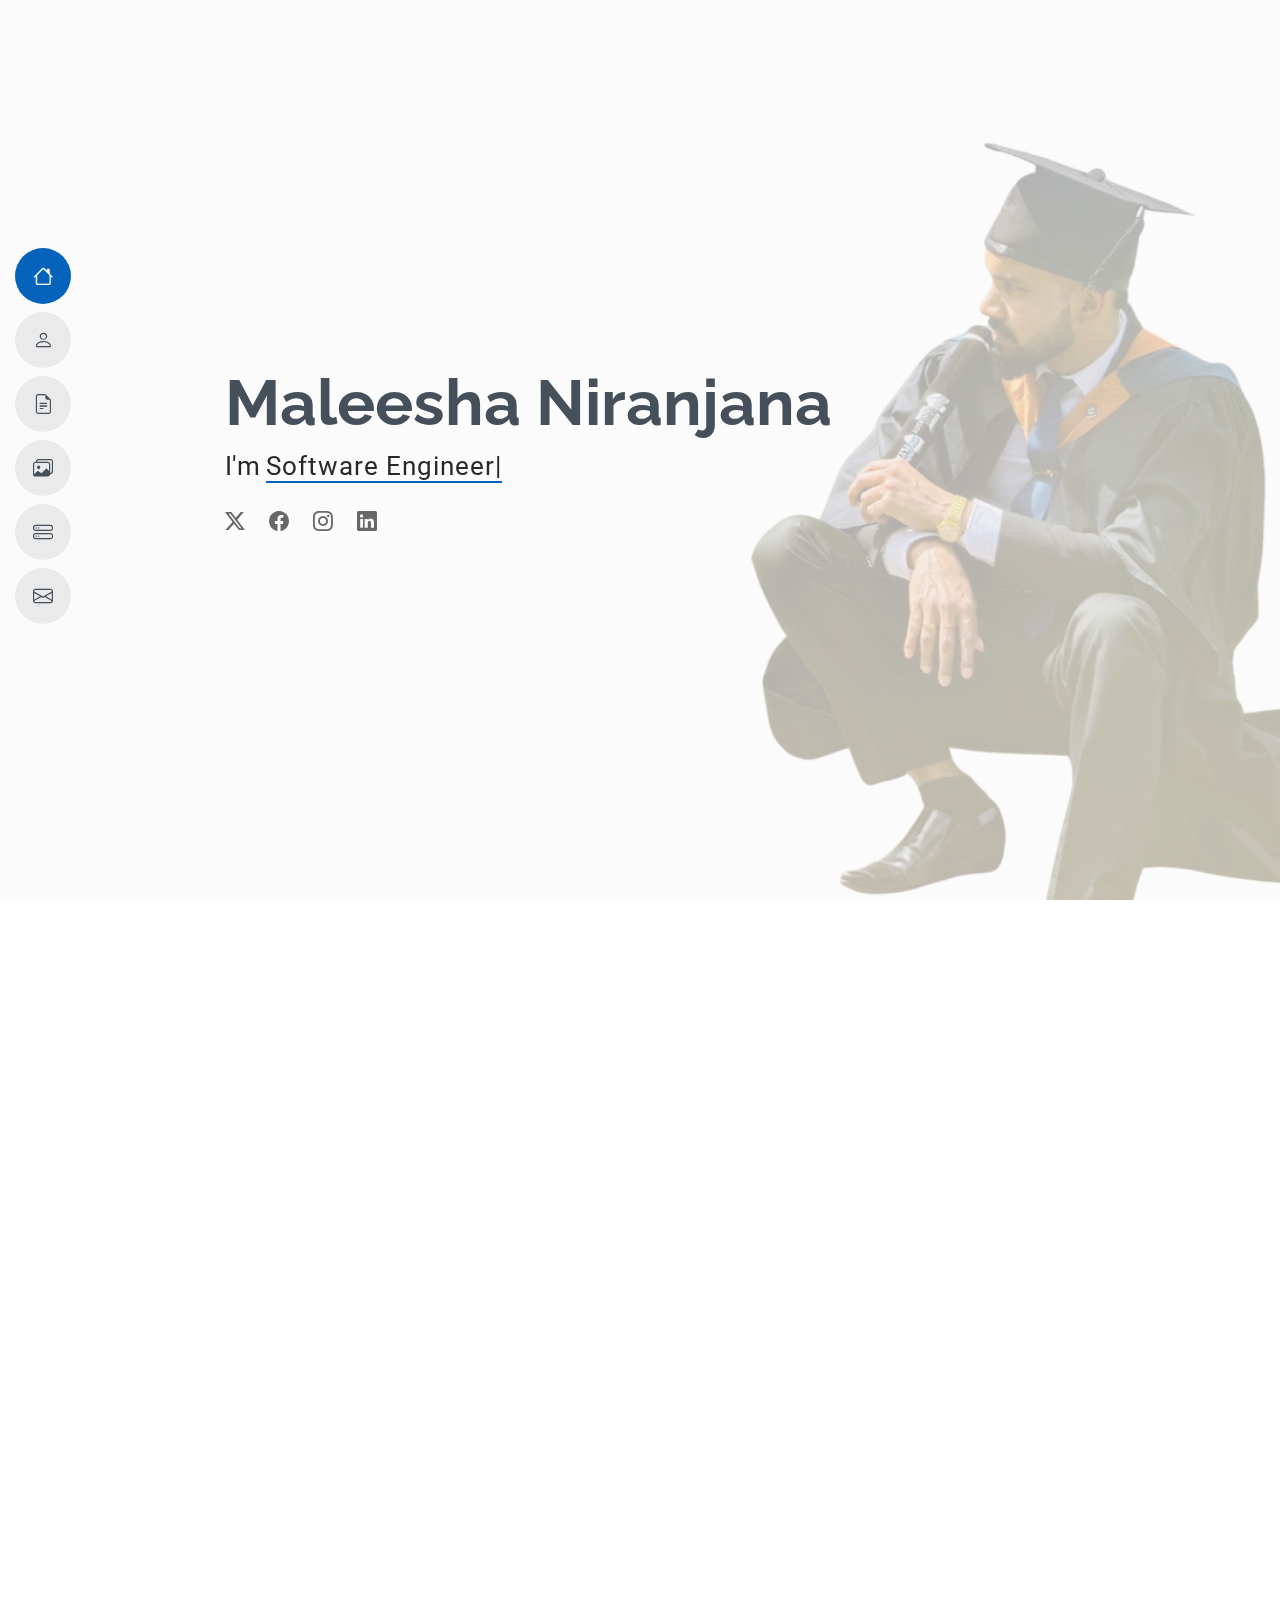
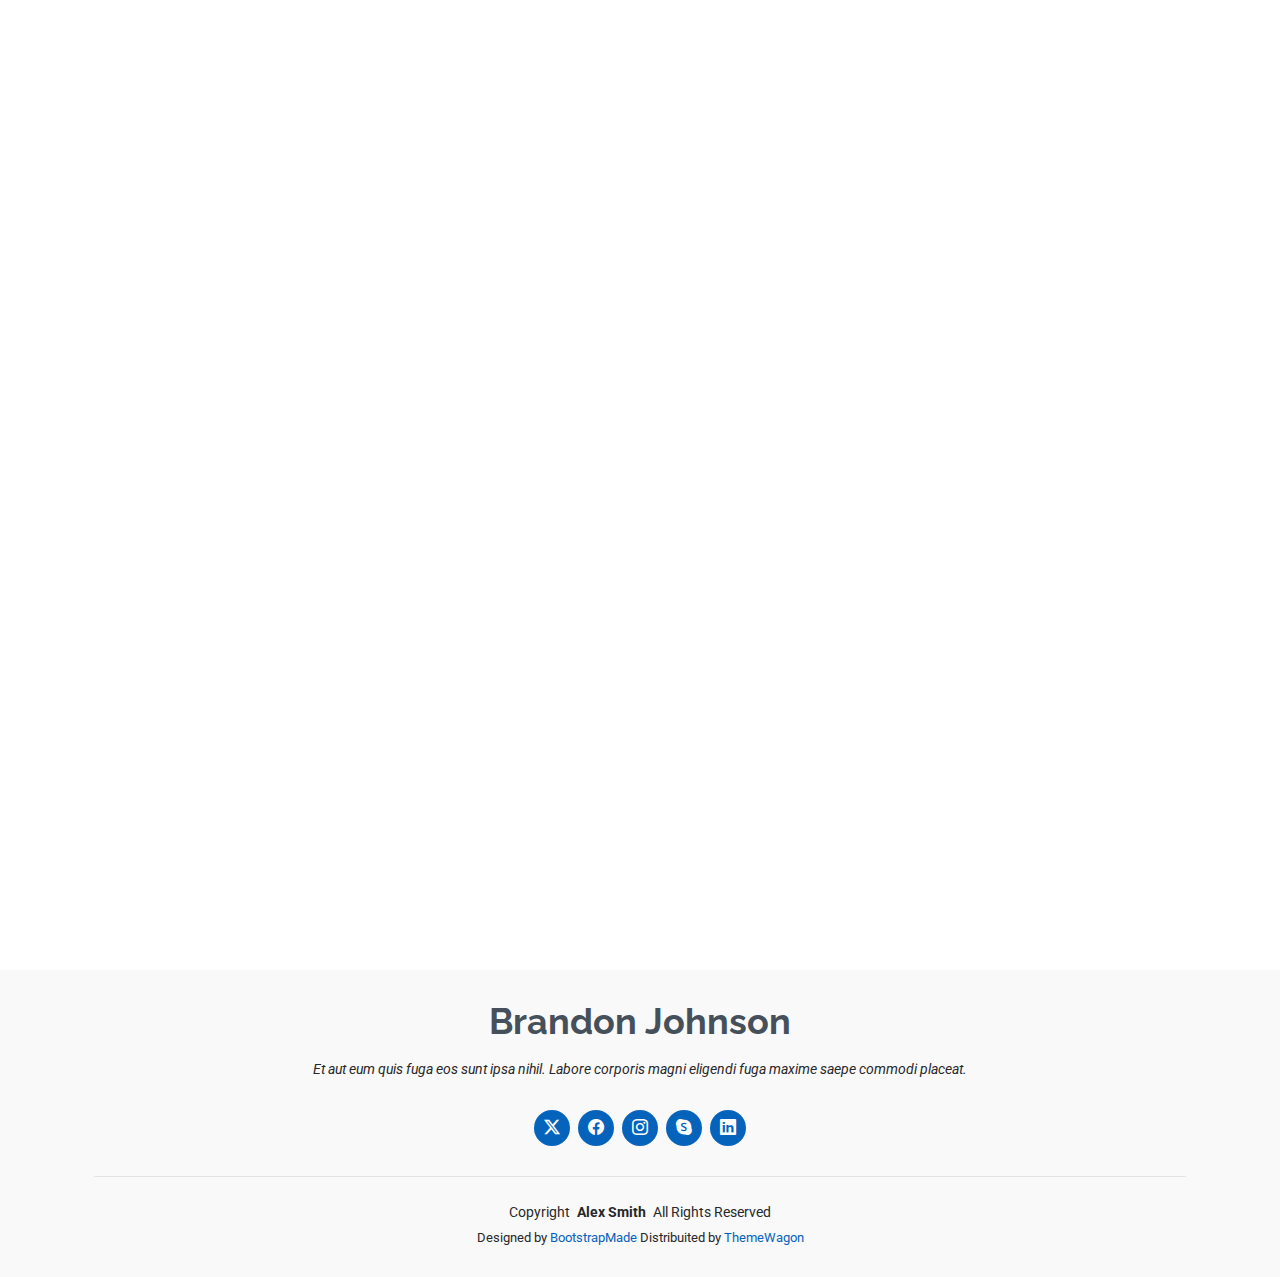
==== index.html @ 9f4a5278 "1st commit" ====
<!DOCTYPE html>
<html lang="en">

<head>
  <meta charset="utf-8">
  <meta content="width=device-width, initial-scale=1.0" name="viewport">
  <title>Index - Maleesha Niranjana</title>
  <meta content="" name="description">
  <meta content="" name="keywords">

  <!-- Favicons -->
  <link href="assets/img/Logo.jpg" rel="icon">
  <link href="assets/img/Logo.jpg" rel="apple-touch-icon">

  <!-- Fonts -->
  <link href="https://fonts.googleapis.com" rel="preconnect">
  <link href="https://fonts.gstatic.com" rel="preconnect" crossorigin>
  <link href="https://fonts.googleapis.com/css2?family=Roboto:ital,wght@0,100;0,300;0,400;0,500;0,700;0,900;1,100;1,300;1,400;1,500;1,700;1,900&family=Poppins:ital,wght@0,100;0,200;0,300;0,400;0,500;0,600;0,700;0,800;0,900;1,100;1,200;1,300;1,400;1,500;1,600;1,700;1,800;1,900&family=Raleway:ital,wght@0,100;0,200;0,300;0,400;0,500;0,600;0,700;0,800;0,900;1,100;1,200;1,300;1,400;1,500;1,600;1,700;1,800;1,900&display=swap" rel="stylesheet">

  <!-- Vendor CSS Files -->
  <link href="assets/vendor/bootstrap/css/bootstrap.min.css" rel="stylesheet">
  <link href="assets/vendor/bootstrap-icons/bootstrap-icons.css" rel="stylesheet">
  <link href="assets/vendor/aos/aos.css" rel="stylesheet">
  <link href="assets/vendor/glightbox/css/glightbox.min.css" rel="stylesheet">
  <link href="assets/vendor/swiper/swiper-bundle.min.css" rel="stylesheet">

  <!-- Main CSS File -->
  <link href="assets/css/main.css" rel="stylesheet">

  <!-- =======================================================
  * Template Name: MyResume
  * Template URL: https://bootstrapmade.com/free-html-bootstrap-template-my-resume/
  * Updated: Jun 29 2024 with Bootstrap v5.3.3
  * Author: BootstrapMade.com
  * License: https://bootstrapmade.com/license/
  ======================================================== -->
</head>

<body class="index-page">

  <header id="header" class="header d-flex flex-column justify-content-center">

    <i class="header-toggle d-xl-none bi bi-list"></i>

    <nav id="navmenu" class="navmenu">
      <ul>
        <li><a href="#hero" class="active"><i class="bi bi-house navicon"></i><span>Home</span></a></li>
        <li><a href="#about"><i class="bi bi-person navicon"></i><span>About</span></a></li>
        <li><a href="#resume"><i class="bi bi-file-earmark-text navicon"></i><span>Resume</span></a></li>
        <li><a href="#portfolio"><i class="bi bi-images navicon"></i><span>Portfolio</span></a></li>
        <li><a href="#services"><i class="bi bi-hdd-stack navicon"></i><span>Services</span></a></li>
        <li><a href="#contact"><i class="bi bi-envelope navicon"></i><span>Contact</span></a></li>
      </ul>
    </nav>

  </header>

  <main class="main">

    <!-- Hero Section -->
    <section id="hero" class="hero section light-background">

      <img src="assets/img/Body.jpg" alt="">

      <div class="container" data-aos="zoom-out">
        <div class="row justify-content-center">
          <div class="col-lg-9">
            <h2>Maleesha Niranjana</h2>
            <p>I'm <span class="typed" data-typed-items="Software Engineer, IT Assistant, Network Engineer, Freelancer, Editor ">Software Engineer</span><span class="typed-cursor typed-cursor--blink" aria-hidden="true"></span></p>
            <div class="social-links">
              <a href="#"><i class="bi bi-twitter-x"></i></a>
              <a href="#"><i class="bi bi-facebook"></i></a>
              <a href="#"><i class="bi bi-instagram"></i></a>
              <a href="#"><i class="bi bi-linkedin"></i></a>
            </div>
          </div>
        </div>
      </div>

    </section><!-- /Hero Section -->

    <!-- About Section -->
    <section id="about" class="about section">

      <!-- Section Title -->
      <div class="container section-title" data-aos="fade-up">
        <h2>About</h2>
        <p>I am a dedicated IT professional with expertise in networking and hardware, specializing in configuring secure networks, troubleshooting technical issues, and optimizing IT infrastructure. Skilled in managing network devices, implementing security measures, and supporting end-user systems, I am committed to delivering efficient technical solutions. Currently pursuing a Software Engineering degree (UK) at NSBM Green University, I am eager to grow in the IT field and contribute my skills, knowledge, and dedication to any organization I work with.</p>
      </div><!-- End Section Title -->

      <div class="container" data-aos="fade-up" data-aos-delay="100">

        <div class="row gy-4 justify-content-center">
          <div class="col-lg-4">
            <img src="assets/img/p3.jpg" class="img-fluid" alt="">
          </div>
          <div class="col-lg-8 content">
            <h2>NETWORK &amp; HARDWARE (Assistant).</h2>
            <p class="fst-italic py-3">
              Dedicated IT professional with hands-on experience in networking and hardware, specializing in configuring and maintaining secure networks and resolving technical issues.
            </p>
            <div class="row">
              <div class="col-lg-6">
                <ul>
                  <li><i class="bi bi-chevron-right"></i> <strong>Company:</strong> <span>Dynawash Limited</span></li>
                  <li><i class="bi bi-chevron-right"></i> <strong>Phone:</strong> <span>+94 11481 3666</span></li>
                  <li><i class="bi bi-chevron-right"></i> <strong>City:</strong> <span>Biyagama</span></li> 
                  <li><i class="bi bi-chevron-right"></i> <strong>Website:</strong> <span>www.dynawashlimited.com</span></li>
                  
                </ul>
              </div>
              <div class="col-lg-6">
                <ul>
                  <li><i class="bi bi-chevron-right"></i> <strong>Job Position:</strong> <span>IT Assistant</span></li>
                  <li><i class="bi bi-chevron-right"></i> <strong>Start Date:</strong> <span>Dec-2023</span></li>
                  <li><i class="bi bi-chevron-right"></i> <strong>Work Type:</strong> <span>Onsite</span></li>
                  <li><i class="bi bi-chevron-right"></i> <strong>Email:</strong> <span>inquiry@dynawashlimited.com</span></li>
                </ul>
              </div>
            </div>
            <p class="py-3">
              Skilled in managing network devices, troubleshooting hardware/software problems, and ensuring optimal IT infrastructure performance. Adept at implementing security measures, performing system backups, and supporting end-user devices. Proactive and detail-oriented, with a strong commitment to delivering efficient technical solutions.
            </p>
          </div>
        </div>
        <br>
        <br>
        <div class="row gy-4 justify-content-center">
          <div class="col-lg-8 content text-end"> <!-- Align all text to the right -->
            <h2>GRADUATED SOFTWARE ENGINEER</h2>
            <p class="fst-italic py-3">
              I  have recently completed my bachelors degree in Software Engineering (Bsc. Hons.) from NSBM Green University (UK Plymouth Affiliated, 2021–2024) by securing Final mark: 56.45.
            </p>
            <div class="row">
              <div class="col-lg-6">
                <ul class="text-end"> <!-- Align list items to the right -->
                  <li><i class="bi bi-chevron-right"></i> <strong>Duration:</strong> <span>3 Years</span></li>
                  <li><i class="bi bi-chevron-right"></i> <strong>Combined University:</strong> <span>Plymouth University, UK</span></li>
                  <li><i class="bi bi-chevron-right"></i> <strong>GitHub Profile:</strong> 
                    <span><a href="https://github.com/psmniranjana" target="_blank">psmniranjana</a></span>
                  </li>
                </ul>
              </div>
              <div class="col-lg-6">
                <ul class="text-end"> <!-- Align list items to the right -->
                  <li><i class="bi bi-chevron-right"></i> <strong>Class:</strong> <span>Second Class Lower Division</span></li>
                  <li><i class="bi bi-chevron-right"></i> <strong>F/Y Project:</strong> <span>Sign-Language Translation App</span></li>
                  <li><i class="bi bi-chevron-right"></i> <strong>LinkedIn:</strong> 
                    <span><a href="https://www.linkedin.com/in/maleesha-niranjana-2b2235250/" target="_blank">Maleesha Niranjana</a></span>
                  </li>
                </ul>
              </div>
            </div>
            
            <p class="py-3 content text-start">
              I have hands-on experience in programming with Java, Python, C#, PHP, and Dart, along with front-end technologies like React, HTML, CSS, and JavaScript. 
              Proficient in databases such as MySQL and MongoDB, also possesses skills in software testing, debugging, and backend development using Flask and Firebase.
            </p>
          </div>
          <div class="col-lg-4">
            <img src="assets/img/p2.jpg" class="img-fluid" alt="">
          </div>
        </div>               
      </div>

    </section><!-- /About Section -->

    <!-- Stats Section -->
    <section id="stats" class="stats section">

      <div class="container" data-aos="fade-up" data-aos-delay="100">

        <div class="row gy-4">

          <div class="col-lg-3 col-md-6 d-flex flex-column align-items-center">
            <i class="bi bi-briefcase"></i>
            <div class="stats-item">
              <span class="purecounter" data-purecounter-start="0" data-purecounter-end="1.5" data-purecounter-duration="1.5"></span><span>Y</span>
              <p>Working Experience</p>
            </div>
            
          </div><!-- End Stats Item -->

          <div class="col-lg-3 col-md-6 d-flex flex-column align-items-center">
            <i class="bi bi-journal-richtext"></i>
            <div class="stats-item">
              <span data-purecounter-start="0" data-purecounter-end="35" data-purecounter-duration="1" class="purecounter"></span><span>+</span>
              <p>Projects</p>
            </div>
          </div><!-- End Stats Item -->

          <div class="col-lg-3 col-md-6 d-flex flex-column align-items-center">
            <i class="bi bi-headset"></i>
            <div class="stats-item">
              <span data-purecounter-start="0" data-purecounter-end="1463" data-purecounter-duration="1" class="purecounter"></span>
              <p>Hours Of Support</p>
            </div>
          </div><!-- End Stats Item -->

          <div class="col-lg-3 col-md-6 d-flex flex-column align-items-center">
            <i class="bi bi-people"></i>
            <div class="stats-item">
              <span data-purecounter-start="0" data-purecounter-end="15" data-purecounter-duration="1" class="purecounter"></span>
              <p>Hard Workers</p>
            </div>
          </div><!-- End Stats Item -->

        </div>

      </div>

    </section><!-- /Stats Section -->

    <!-- Skills Section -->
    <!--section id="skills" class="skills section">

      
      <div class="container section-title" data-aos="fade-up">
        <h2>Skills</h2>
        <p>Necessitatibus eius consequatur ex aliquid fuga eum quidem sint consectetur velit</p>
      </div>

      <div class="container" data-aos="fade-up" data-aos-delay="100">

        <div class="row skills-content skills-animation">

          <div class="col-lg-6">

            <div class="progress">
              <span class="skill"><span>HTML</span> <i class="val">100%</i></span>
              <div class="progress-bar-wrap">
                <div class="progress-bar" role="progressbar" aria-valuenow="100" aria-valuemin="0" aria-valuemax="100"></div>
              </div>
            </div>

            <div class="progress">
              <span class="skill"><span>CSS</span> <i class="val">90%</i></span>
              <div class="progress-bar-wrap">
                <div class="progress-bar" role="progressbar" aria-valuenow="90" aria-valuemin="0" aria-valuemax="100"></div>
              </div>
            </div>

            <div class="progress">
              <span class="skill"><span>JavaScript</span> <i class="val">75%</i></span>
              <div class="progress-bar-wrap">
                <div class="progress-bar" role="progressbar" aria-valuenow="75" aria-valuemin="0" aria-valuemax="100"></div>
              </div>
            </div>

          </div>

          <div class="col-lg-6">

            <div class="progress">
              <span class="skill"><span>PHP</span> <i class="val">80%</i></span>
              <div class="progress-bar-wrap">
                <div class="progress-bar" role="progressbar" aria-valuenow="80" aria-valuemin="0" aria-valuemax="100"></div>
              </div>
            </div>

            <div class="progress">
              <span class="skill"><span>WordPress/CMS</span> <i class="val">90%</i></span>
              <div class="progress-bar-wrap">
                <div class="progress-bar" role="progressbar" aria-valuenow="90" aria-valuemin="0" aria-valuemax="100"></div>
              </div>
            </div>

            <div class="progress">
              <span class="skill"><span>Photoshop</span> <i class="val">55%</i></span>
              <div class="progress-bar-wrap">
                <div class="progress-bar" role="progressbar" aria-valuenow="55" aria-valuemin="0" aria-valuemax="100"></div>
              </div>
            </div>

          </div>

        </div>

      </div> 

    </section> <!-->

    <!-- Resume Section -->
    <section id="resume" class="resume section">

      <!-- Section Title -->
      <div class="container section-title" data-aos="fade-up">
        <h2>Resume</h2>
        <p>Explore my resume to discover a snapshot of my professional journey, showcasing my key skills, accomplishments, and educational background. Dive into the details to see how my expertise aligns with your needs and how I can bring value to your team.</p>
      </div><!-- End Section Title -->

      <div class="container">

        <div class="row">

          <div class="col-lg-6" data-aos="fade-up" data-aos-delay="100">
            <h3 class="resume-title">Sumary</h3>

            <div class="resume-item pb-0">
              <h4>Maleesha Niranjana</h4>
              <p><em>A highly skilled IT professional with hands-on experience in network management, security implementation, and system troubleshooting, currently pursuing a Software Engineering degree to further enhance technical expertise and drive innovative solutions.</em></p>
              <ul>
                <li><strong>Age:</strong> <span>24</span></li>
                <li><strong>Contact No:</strong> <span>+94 76 8755 224</span></li>
                <span></span>
                <li><strong>Email:</strong> <span><a href="mailto:maleeshaniranjana6@gmail.com" target="_blank">maleeshaniranjana6@gmail.com</a></span></li>
              </ul>
            </div><!-- Edn Resume Item -->

            <h3 class="resume-title">Education</h3>
            <div class="resume-item">
              <h4>G.C.E (A/L) EXAM</h4>
              <h5>2019</h5>
              <p><em>Sapugaskanda Central College, Sri Lanka</em></p>
              <ul><li>I studied in the Maths stream.</li></ul>
            </div><!-- Edn Resume Item -->

            <div class="resume-item">
              <h4>CERTIFICATE IN COMPUTER SCIENCE</h4>
              <h5>2017</h5>
              <p><em>NIBM - Colombo, Sri Lanka</em></p>
              <ul><li>Completed the 6 months diploma.</li></ul>
            </div><!-- Edn Resume Item -->

            <div class="resume-item">
              <h4>G.C.E (O/L) EXAM</h4>
              <h5>2016</h5>
              <p><em>Sapugaskanda Central College, Sri Lanka</em></p>
              <div class="row">
                <div class="col-lg-6">
                  <ul class="text-start"> <!-- Align list items to the right -->
                    <li></i> <strong>Buddhism:</strong> <span>&nbsp &nbsp &nbsp  A</span></li>
                    <li></i> <strong>Health:</strong> <span> &nbsp &nbsp &nbsp &nbsp &nbsp &nbsp A</span></li>
                    <li><strong>Art:</strong> <span> &nbsp &nbsp &nbsp &nbsp &nbsp &nbsp  &nbsp  &nbsp  &nbsp A</span>
                    <li><strong>Mathematics:</strong> <span>B</span></li>
                    <li><strong>Sinhala:</strong> <span> &nbsp &nbsp &nbsp &nbsp &nbsp  B</span></li>
                    </li>
                  </ul>
                </div>
                <div class="col-lg-6">
                  <ul class="text-start"> <!-- Align list items to the right -->
                    
                    <li><strong>History:</strong> <span> &nbsp &nbsp &nbsp &nbsp &nbsp &nbsp B</span></li>
                    <li><strong>Chemistry:</strong> <span> &nbsp &nbsp &nbsp C</span></li>
                    <li><strong>Science:</strong> <span> &nbsp &nbsp &nbsp &nbsp &nbsp C</span></li>
                    <li><strong>English:</strong> <span> &nbsp &nbsp &nbsp &nbsp &nbsp &nbsp C</span></li>

                    </li>
                  </ul>
                </div>
              </div>
            </div><!-- Edn Resume Item -->

          </div>

          <div class="col-lg-6" data-aos="fade-up" data-aos-delay="200">
            <h3 class="resume-title">Professional Experience</h3>
            <div class="resume-item">
              <h4>IT ASSISTANT - NETWORKING & HARDWARE</h4>
              <h5>2023 - Present</h5>
              <p><em>Dynawash Limited, Sri Lanka </em></p>
              <ul>
                <li>Configured and managed network devices, ensuring secure wired/wireless connectivity.</li>
                <li>Resolved hardware and network issues and performed system backups. </li>
                <li>Maintained firewalls, VPNs, and antivirus for network security.</li>
                <li>Assisted with server setup, hardware upgrades, and peripheral support.</li>
              </ul>
            </div><!-- Edn Resume Item -->

            <div class="resume-item">
              <h4>BUSINESS DEVELOPMENT EXECUTIVE</h4>
              <h5>Dec 2019 - Oct 2019 </h5>
              <p><em>HSBC Bank, Colombo, Sri Lanka</em></p>
              <ul>
                <li>I did that job till I got my high school (A/L) results.(about 3 months).</li>
              </ul>
            </div><!-- Edn Resume Item -->

          </div>

        </div>

      </div>

    </section><!-- /Resume Section -->

    <!-- Portfolio Section -->
    <section id="portfolio" class="portfolio section">

      <!-- Section Title -->
      <div class="container section-title" data-aos="fade-up">
        <h2>My Recent Projects</h2>
        <p>Take a closer look at my recent project, where innovation meets expertise! This showcases my skills in action, highlighting problem-solving, technical execution, and the impact of my work. Explore the details to see how this project reflects my capabilities and dedication.</p>
      </div><!-- End Section Title -->

      <div class="container">

        <div class="isotope-layout" data-default-filter="*" data-layout="masonry" data-sort="original-order">

          <ul class="portfolio-filters isotope-filters" data-aos="fade-up" data-aos-delay="100">
            <li data-filter="*" class="filter-active">All</li>
            <li data-filter=".filter-app">F/Y Project</li>
            <li data-filter=".filter-product">IOT Projects</li>
            <li data-filter=".filter-branding">Web Dev.</li>
          </ul><!-- End Portfolio Filters -->

          <div class="row gy-4 isotope-container" data-aos="fade-up" data-aos-delay="200">

            <div class="col-lg-4 col-md-6 portfolio-item isotope-item filter-app">
              <img src="assets/img/masonry-portfolio/masonry-portfolio-1.jpg" class="img-fluid" alt="">
              <div class="portfolio-info">
                <h4>App 1</h4>
                <p>Lorem ipsum, dolor sit</p>
                <a href="assets/img/masonry-portfolio/masonry-portfolio-1.jpg" title="App 1" data-gallery="portfolio-gallery-app" class="glightbox preview-link"><i class="bi bi-zoom-in"></i></a>
                <a href="portfolio-details.html" title="More Details" class="details-link"><i class="bi bi-link-45deg"></i></a>
              </div>
            </div><!-- End Portfolio Item -->

            <div class="col-lg-4 col-md-6 portfolio-item isotope-item filter-product">
              <img src="assets/img/masonry-portfolio/masonry-portfolio-2.jpg" class="img-fluid" alt="">
              <div class="portfolio-info">
                <h4>Product 1</h4>
                <p>Lorem ipsum, dolor sit</p>
                <a href="assets/img/masonry-portfolio/masonry-portfolio-2.jpg" title="Product 1" data-gallery="portfolio-gallery-product" class="glightbox preview-link"><i class="bi bi-zoom-in"></i></a>
                <a href="portfolio-details.html" title="More Details" class="details-link"><i class="bi bi-link-45deg"></i></a>
              </div>
            </div><!-- End Portfolio Item -->

            <div class="col-lg-4 col-md-6 portfolio-item isotope-item filter-branding">
              <img src="assets/img/masonry-portfolio/masonry-portfolio-3.jpg" class="img-fluid" alt="">
              <div class="portfolio-info">
                <h4>Branding 1</h4>
                <p>Lorem ipsum, dolor sit</p>
                <a href="assets/img/masonry-portfolio/masonry-portfolio-3.jpg" title="Branding 1" data-gallery="portfolio-gallery-branding" class="glightbox preview-link"><i class="bi bi-zoom-in"></i></a>
                <a href="portfolio-details.html" title="More Details" class="details-link"><i class="bi bi-link-45deg"></i></a>
              </div>
            </div><!-- End Portfolio Item -->

            <div class="col-lg-4 col-md-6 portfolio-item isotope-item filter-app">
              <img src="assets/img/masonry-portfolio/masonry-portfolio-4.jpg" class="img-fluid" alt="">
              <div class="portfolio-info">
                <h4>App 2</h4>
                <p>Lorem ipsum, dolor sit</p>
                <a href="assets/img/masonry-portfolio/masonry-portfolio-4.jpg" title="App 2" data-gallery="portfolio-gallery-app" class="glightbox preview-link"><i class="bi bi-zoom-in"></i></a>
                <a href="portfolio-details.html" title="More Details" class="details-link"><i class="bi bi-link-45deg"></i></a>
              </div>
            </div><!-- End Portfolio Item -->

            <div class="col-lg-4 col-md-6 portfolio-item isotope-item filter-product">
              <img src="assets/img/masonry-portfolio/masonry-portfolio-5.jpg" class="img-fluid" alt="">
              <div class="portfolio-info">
                <h4>Product 2</h4>
                <p>Lorem ipsum, dolor sit</p>
                <a href="assets/img/masonry-portfolio/masonry-portfolio-5.jpg" title="Product 2" data-gallery="portfolio-gallery-product" class="glightbox preview-link"><i class="bi bi-zoom-in"></i></a>
                <a href="portfolio-details.html" title="More Details" class="details-link"><i class="bi bi-link-45deg"></i></a>
              </div>
            </div><!-- End Portfolio Item -->

            <div class="col-lg-4 col-md-6 portfolio-item isotope-item filter-branding">
              <img src="assets/img/masonry-portfolio/masonry-portfolio-6.jpg" class="img-fluid" alt="">
              <div class="portfolio-info">
                <h4>Branding 2</h4>
                <p>Lorem ipsum, dolor sit</p>
                <a href="assets/img/masonry-portfolio/masonry-portfolio-6.jpg" title="Branding 2" data-gallery="portfolio-gallery-branding" class="glightbox preview-link"><i class="bi bi-zoom-in"></i></a>
                <a href="portfolio-details.html" title="More Details" class="details-link"><i class="bi bi-link-45deg"></i></a>
              </div>
            </div><!-- End Portfolio Item -->

            <div class="col-lg-4 col-md-6 portfolio-item isotope-item filter-app">
              <img src="assets/img/masonry-portfolio/masonry-portfolio-7.jpg" class="img-fluid" alt="">
              <div class="portfolio-info">
                <h4>App 3</h4>
                <p>Lorem ipsum, dolor sit</p>
                <a href="assets/img/masonry-portfolio/masonry-portfolio-7.jpg" title="App 3" data-gallery="portfolio-gallery-app" class="glightbox preview-link"><i class="bi bi-zoom-in"></i></a>
                <a href="portfolio-details.html" title="More Details" class="details-link"><i class="bi bi-link-45deg"></i></a>
              </div>
            </div><!-- End Portfolio Item -->

            <div class="col-lg-4 col-md-6 portfolio-item isotope-item filter-product">
              <img src="assets/img/masonry-portfolio/masonry-portfolio-8.jpg" class="img-fluid" alt="">
              <div class="portfolio-info">
                <h4>Product 3</h4>
                <p>Lorem ipsum, dolor sit</p>
                <a href="assets/img/masonry-portfolio/masonry-portfolio-8.jpg" title="Product 3" data-gallery="portfolio-gallery-product" class="glightbox preview-link"><i class="bi bi-zoom-in"></i></a>
                <a href="portfolio-details.html" title="More Details" class="details-link"><i class="bi bi-link-45deg"></i></a>
              </div>
            </div><!-- End Portfolio Item -->

            <div class="col-lg-4 col-md-6 portfolio-item isotope-item filter-branding">
              <img src="assets/img/masonry-portfolio/masonry-portfolio-9.jpg" class="img-fluid" alt="">
              <div class="portfolio-info">
                <h4>Branding 3</h4>
                <p>Lorem ipsum, dolor sit</p>
                <a href="assets/img/masonry-portfolio/masonry-portfolio-9.jpg" title="Branding 2" data-gallery="portfolio-gallery-branding" class="glightbox preview-link"><i class="bi bi-zoom-in"></i></a>
                <a href="portfolio-details.html" title="More Details" class="details-link"><i class="bi bi-link-45deg"></i></a>
              </div>
            </div><!-- End Portfolio Item -->

          </div><!-- End Portfolio Container -->

        </div>

      </div>

    </section><!-- /Portfolio Section -->

    <!-- Services Section -->
    <section id="services" class="services section">

      <!-- Section Title -->
      <div class="container section-title" data-aos="fade-up">
        <h2>Services</h2>
        <p>Magnam dolores commodi suscipit. Necessitatibus eius consequatur ex aliquid fuga eum quidem. Sit sint consectetur velit. Quisquam quos quisquam cupiditate. Et nemo qui impedit suscipit alias ea. Quia fugiat sit in iste officiis commodi quidem hic quas.</p>
      </div><!-- End Section Title -->

      <div class="container">

        <div class="row gy-4">

          <div class="col-lg-4 col-md-6" data-aos="fade-up" data-aos-delay="100">
            <div class="service-item item-cyan position-relative">
              <div class="icon">
                <svg width="100" height="100" viewBox="0 0 600 600" xmlns="http://www.w3.org/2000/svg">
                  <path stroke="none" stroke-width="0" fill="#f5f5f5" d="M300,521.0016835830174C376.1290562159157,517.8887921683347,466.0731472004068,529.7835943286574,510.70327084640275,468.03025145048787C554.3714126377745,407.6079735673963,508.03601936045806,328.9844924480964,491.2728898941984,256.3432110539036C474.5976632858925,184.082847569629,479.9380746630129,96.60480741107993,416.23090153303,58.64404602377083C348.86323505073057,18.502131276798302,261.93793281208167,40.57373210992963,193.5410806939664,78.93577620505333C130.42746243093433,114.334589627462,98.30271207620316,179.96522072025542,76.75703585869454,249.04625023123273C51.97151888228291,328.5150500222984,13.704378332031375,421.85034740162234,66.52175969318436,486.19268352777647C119.04800174914682,550.1803526380478,217.28368757567262,524.383925680826,300,521.0016835830174"></path>
                </svg>
                <i class="bi bi-activity"></i>
              </div>
              <a href="#" class="stretched-link">
                <h3>Nesciunt Mete</h3>
              </a>
              <p>Provident nihil minus qui consequatur non omnis maiores. Eos accusantium minus dolores iure perferendis tempore et consequatur.</p>
            </div>
          </div><!-- End Service Item -->

          <div class="col-lg-4 col-md-6" data-aos="fade-up" data-aos-delay="200">
            <div class="service-item item-orange position-relative">
              <div class="icon">
                <svg width="100" height="100" viewBox="0 0 600 600" xmlns="http://www.w3.org/2000/svg">
                  <path stroke="none" stroke-width="0" fill="#f5f5f5" d="M300,582.0697525312426C382.5290701553225,586.8405444964366,449.9789794690241,525.3245884688669,502.5850820975895,461.55621195738473C556.606425686781,396.0723002908107,615.8543463187945,314.28637112970534,586.6730223649479,234.56875336149918C558.9533121215079,158.8439757836574,454.9685369536778,164.00468322053177,381.49747125262974,130.76875717737553C312.15926192815925,99.40240125094834,248.97055460311594,18.661163978235184,179.8680185752513,50.54337015887873C110.5421016452524,82.52863877960104,119.82277516462835,180.83849132639028,109.12597500060166,256.43424936330496C100.08760227029461,320.3096726198365,92.17705696193138,384.0621239912766,124.79988738764834,439.7174275375508C164.83382741302287,508.01625554203684,220.96474134820875,577.5009287672846,300,582.0697525312426"></path>
                </svg>
                <i class="bi bi-broadcast"></i>
              </div>
              <a href="#" class="stretched-link">
                <h3>Eosle Commodi</h3>
              </a>
              <p>Ut autem aut autem non a. Sint sint sit facilis nam iusto sint. Libero corrupti neque eum hic non ut nesciunt dolorem.</p>
            </div>
          </div><!-- End Service Item -->

          <div class="col-lg-4 col-md-6" data-aos="fade-up" data-aos-delay="300">
            <div class="service-item item-teal position-relative">
              <div class="icon">
                <svg width="100" height="100" viewBox="0 0 600 600" xmlns="http://www.w3.org/2000/svg">
                  <path stroke="none" stroke-width="0" fill="#f5f5f5" d="M300,541.5067337569781C382.14930387511276,545.0595476570109,479.8736841581634,548.3450877840088,526.4010558755058,480.5488172755941C571.5218469581645,414.80211281144784,517.5187510058486,332.0715597781072,496.52539010469104,255.14436215662573C477.37192572678356,184.95920475031193,473.57363656557914,105.61284051026155,413.0603344069578,65.22779650032875C343.27470386102294,18.654635553484475,251.2091493199835,5.337323636656869,175.0934190732945,40.62881213300186C97.87086631185822,76.43348514350839,51.98124368387456,156.15599469081315,36.44837278890362,239.84606092416172C21.716077023791087,319.22268207091537,43.775223500013084,401.1760424656574,96.891909868211,461.97329694683043C147.22146801428983,519.5804099606455,223.5754009179313,538.201503339737,300,541.5067337569781"></path>
                </svg>
                <i class="bi bi-easel"></i>
              </div>
              <a href="#" class="stretched-link">
                <h3>Ledo Markt</h3>
              </a>
              <p>Ut excepturi voluptatem nisi sed. Quidem fuga consequatur. Minus ea aut. Vel qui id voluptas adipisci eos earum corrupti.</p>
            </div>
          </div><!-- End Service Item -->

          <div class="col-lg-4 col-md-6" data-aos="fade-up" data-aos-delay="400">
            <div class="service-item item-red position-relative">
              <div class="icon">
                <svg width="100" height="100" viewBox="0 0 600 600" xmlns="http://www.w3.org/2000/svg">
                  <path stroke="none" stroke-width="0" fill="#f5f5f5" d="M300,503.46388370962813C374.79870501325706,506.71871716319447,464.8034551963731,527.1746412648533,510.4981551193396,467.86667711651364C555.9287308511215,408.9015244558933,512.6030010748507,327.5744911775523,490.211057578863,256.5855673507754C471.097692560561,195.9906835881958,447.69079081568157,138.11976852964426,395.19560036434837,102.3242989838813C329.3053358748298,57.3949838291264,248.02791733380457,8.279543830951368,175.87071277845988,42.242879143198664C103.41431057327972,76.34704239035025,93.79494320519305,170.9812938413882,81.28167332365135,250.07896920659033C70.17666984294237,320.27484674793965,64.84698225790005,396.69656628748305,111.28512138212992,450.4950937839243C156.20124167950087,502.5303643271138,231.32542653798444,500.4755392045468,300,503.46388370962813"></path>
                </svg>
                <i class="bi bi-bounding-box-circles"></i>
              </div>
              <a href="#" class="stretched-link">
                <h3>Asperiores Commodit</h3>
              </a>
              <p>Non et temporibus minus omnis sed dolor esse consequatur. Cupiditate sed error ea fuga sit provident adipisci neque.</p>
              <a href="#" class="stretched-link"></a>
            </div>
          </div><!-- End Service Item -->

          <div class="col-lg-4 col-md-6" data-aos="fade-up" data-aos-delay="500">
            <div class="service-item item-indigo position-relative">
              <div class="icon">
                <svg width="100" height="100" viewBox="0 0 600 600" xmlns="http://www.w3.org/2000/svg">
                  <path stroke="none" stroke-width="0" fill="#f5f5f5" d="M300,532.3542879108572C369.38199826031484,532.3153073249985,429.10787420159085,491.63046689027357,474.5244479745417,439.17860296908856C522.8885846962883,383.3225815378663,569.1668002868075,314.3205725914397,550.7432151929288,242.7694973846089C532.6665558377875,172.5657663291529,456.2379748765914,142.6223662098291,390.3689995646985,112.34683881706744C326.66090330228417,83.06452184765237,258.84405631176094,53.51806209861945,193.32584062364296,78.48882559362697C121.61183558270385,105.82097193414197,62.805066853699245,167.19869350419734,48.57481801355237,242.6138429142374C34.843463184063346,315.3850353017275,76.69343916112496,383.4422959591041,125.22947124332185,439.3748458443577C170.7312796277747,491.8107796887764,230.57421082200815,532.3932930995766,300,532.3542879108572"></path>
                </svg>
                <i class="bi bi-calendar4-week icon"></i>
              </div>
              <a href="#" class="stretched-link">
                <h3>Velit Doloremque</h3>
              </a>
              <p>Cumque et suscipit saepe. Est maiores autem enim facilis ut aut ipsam corporis aut. Sed animi at autem alias eius labore.</p>
              <a href="#" class="stretched-link"></a>
            </div>
          </div><!-- End Service Item -->

          <div class="col-lg-4 col-md-6" data-aos="fade-up" data-aos-delay="600">
            <div class="service-item item-pink position-relative">
              <div class="icon">
                <svg width="100" height="100" viewBox="0 0 600 600" xmlns="http://www.w3.org/2000/svg">
                  <path stroke="none" stroke-width="0" fill="#f5f5f5" d="M300,566.797414625762C385.7384707136149,576.1784315230908,478.7894351017131,552.8928747891023,531.9192734346935,484.94944893311C584.6109503024035,417.5663521118492,582.489472248146,322.67544863468447,553.9536738515405,242.03673114598146C529.1557734026468,171.96086150256528,465.24506316201064,127.66468636344209,395.9583748389544,100.7403814666027C334.2173773831606,76.7482773500951,269.4350130405921,84.62216499799875,207.1952322260088,107.2889140133804C132.92018162631612,134.33871894543012,41.79353780512637,160.00259165414826,22.644507872594943,236.69541883565114C3.319112789854554,314.0945973066697,72.72355303640163,379.243833228382,124.04198916343866,440.3218312028393C172.9286146004772,498.5055451809895,224.45579914871206,558.5317968840102,300,566.797414625762"></path>
                </svg>
                <i class="bi bi-chat-square-text"></i>
              </div>
              <a href="#" class="stretched-link">
                <h3>Dolori Architecto</h3>
              </a>
              <p>Hic molestias ea quibusdam eos. Fugiat enim doloremque aut neque non et debitis iure. Corrupti recusandae ducimus enim.</p>
              <a href="#" class="stretched-link"></a>
            </div>
          </div><!-- End Service Item -->

        </div>

      </div>

    </section><!-- /Services Section -->

    <!-- Testimonials Section -->
    <section id="testimonials" class="testimonials section">

      <!-- Section Title -->
      <div class="container section-title" data-aos="fade-up">
        <h2>Testimonials</h2>
        <p>Necessitatibus eius consequatur ex aliquid fuga eum quidem sint consectetur velit</p>
      </div><!-- End Section Title -->

      <div class="container" data-aos="fade-up" data-aos-delay="100">

        <div class="swiper init-swiper">
          <script type="application/json" class="swiper-config">
            {
              "loop": true,
              "speed": 600,
              "autoplay": {
                "delay": 5000
              },
              "slidesPerView": "auto",
              "pagination": {
                "el": ".swiper-pagination",
                "type": "bullets",
                "clickable": true
              }
            }
          </script>
          <div class="swiper-wrapper">

            <div class="swiper-slide">
              <div class="testimonial-item">
                <div class="row gy-4 justify-content-center">
                  <div class="col-lg-6">
                    <div class="testimonial-content">
                      <p>
                        <i class="bi bi-quote quote-icon-left"></i>
                        <span>Proin iaculis purus consequat sem cure digni ssim donec porttitora entum suscipit rhoncus. Accusantium quam, ultricies eget id, aliquam eget nibh et. Maecen aliquam, risus at semper.</span>
                        <i class="bi bi-quote quote-icon-right"></i>
                      </p>
                      <h3>Saul Goodman</h3>
                      <h4>Ceo &amp; Founder</h4>
                      <div class="stars">
                        <i class="bi bi-star-fill"></i><i class="bi bi-star-fill"></i><i class="bi bi-star-fill"></i><i class="bi bi-star-fill"></i><i class="bi bi-star-fill"></i>
                      </div>
                    </div>
                  </div>
                  <div class="col-lg-2 text-center">
                    <img src="assets/img/testimonials/testimonials-1.jpg" class="img-fluid testimonial-img" alt="">
                  </div>
                </div>
              </div>
            </div><!-- End testimonial item -->

            <div class="swiper-slide">
              <div class="testimonial-item">
                <div class="row gy-4 justify-content-center">
                  <div class="col-lg-6">
                    <div class="testimonial-content">
                      <p>
                        <i class="bi bi-quote quote-icon-left"></i>
                        <span>Export tempor illum tamen malis malis eram quae irure esse labore quem cillum quid cillum eram malis quorum velit fore eram velit sunt aliqua noster fugiat irure amet legam anim culpa.</span>
                        <i class="bi bi-quote quote-icon-right"></i>
                      </p>
                      <h3>Sara Wilsson</h3>
                      <h4>Designer</h4>
                      <div class="stars">
                        <i class="bi bi-star-fill"></i><i class="bi bi-star-fill"></i><i class="bi bi-star-fill"></i><i class="bi bi-star-fill"></i><i class="bi bi-star-fill"></i>
                      </div>
                    </div>
                  </div>
                  <div class="col-lg-2 text-center">
                    <img src="assets/img/testimonials/testimonials-2.jpg" class="img-fluid testimonial-img" alt="">
                  </div>
                </div>
              </div>
            </div><!-- End testimonial item -->

            <div class="swiper-slide">
              <div class="testimonial-item">
                <div class="row gy-4 justify-content-center">
                  <div class="col-lg-6">
                    <div class="testimonial-content">
                      <p>
                        <i class="bi bi-quote quote-icon-left"></i>
                        <span>Enim nisi quem export duis labore cillum quae magna enim sint quorum nulla quem veniam duis minim tempor labore quem eram duis noster aute amet eram fore quis sint minim.</span>
                        <i class="bi bi-quote quote-icon-right"></i>
                      </p>
                      <h3>Jena Karlis</h3>
                      <h4>Store Owner</h4>
                      <div class="stars">
                        <i class="bi bi-star-fill"></i><i class="bi bi-star-fill"></i><i class="bi bi-star-fill"></i><i class="bi bi-star-fill"></i><i class="bi bi-star-fill"></i>
                      </div>
                    </div>
                  </div>
                  <div class="col-lg-2 text-center">
                    <img src="assets/img/testimonials/testimonials-3.jpg" class="img-fluid testimonial-img" alt="">
                  </div>
                </div>
              </div>
            </div><!-- End testimonial item -->

            <div class="swiper-slide">
              <div class="testimonial-item">
                <div class="row gy-4 justify-content-center">
                  <div class="col-lg-6">
                    <div class="testimonial-content">
                      <p>
                        <i class="bi bi-quote quote-icon-left"></i>
                        <span>Fugiat enim eram quae cillum dolore dolor amet nulla culpa multos export minim fugiat minim velit minim dolor enim duis veniam ipsum anim magna sunt elit fore quem dolore labore illum veniam.</span>
                        <i class="bi bi-quote quote-icon-right"></i>
                      </p>
                      <h3>John Larson</h3>
                      <h4>Entrepreneur</h4>
                      <div class="stars">
                        <i class="bi bi-star-fill"></i><i class="bi bi-star-fill"></i><i class="bi bi-star-fill"></i><i class="bi bi-star-fill"></i><i class="bi bi-star-fill"></i>
                      </div>
                    </div>
                  </div>
                  <div class="col-lg-2 text-center">
                    <img src="assets/img/testimonials/testimonials-4.jpg" class="img-fluid testimonial-img" alt="">
                  </div>
                </div>
              </div>
            </div><!-- End testimonial item -->

          </div>
          <div class="swiper-pagination"></div>
        </div>

      </div>

    </section><!-- /Testimonials Section -->

    <!-- Contact Section -->
    <section id="contact" class="contact section">

      <!-- Section Title -->
      <div class="container section-title" data-aos="fade-up">
        <h2>Contact</h2>
        <p>Necessitatibus eius consequatur ex aliquid fuga eum quidem sint consectetur velit</p>
      </div><!-- End Section Title -->

      <div class="container" data-aos="fade" data-aos-delay="100">

        <div class="row gy-4">

          <div class="col-lg-4">
            <div class="info-item d-flex" data-aos="fade-up" data-aos-delay="200">
              <i class="bi bi-geo-alt flex-shrink-0"></i>
              <div>
                <h3>Address</h3>
                <p>A108 Adam Street, New York, NY 535022</p>
              </div>
            </div><!-- End Info Item -->

            <div class="info-item d-flex" data-aos="fade-up" data-aos-delay="300">
              <i class="bi bi-telephone flex-shrink-0"></i>
              <div>
                <h3>Call Us</h3>
                <p>+1 5589 55488 55</p>
              </div>
            </div><!-- End Info Item -->

            <div class="info-item d-flex" data-aos="fade-up" data-aos-delay="400">
              <i class="bi bi-envelope flex-shrink-0"></i>
              <div>
                <h3>Email Us</h3>
                <p>info@example.com</p>
              </div>
            </div><!-- End Info Item -->

          </div>

          <div class="col-lg-8">
            <form action="forms/contact.php" method="post" class="php-email-form" data-aos="fade-up" data-aos-delay="200">
              <div class="row gy-4">

                <div class="col-md-6">
                  <input type="text" name="name" class="form-control" placeholder="Your Name" required="">
                </div>

                <div class="col-md-6 ">
                  <input type="email" class="form-control" name="email" placeholder="Your Email" required="">
                </div>

                <div class="col-md-12">
                  <input type="text" class="form-control" name="subject" placeholder="Subject" required="">
                </div>

                <div class="col-md-12">
                  <textarea class="form-control" name="message" rows="6" placeholder="Message" required=""></textarea>
                </div>

                <div class="col-md-12 text-center">
                  <div class="loading">Loading</div>
                  <div class="error-message"></div>
                  <div class="sent-message">Your message has been sent. Thank you!</div>

                  <button type="submit">Send Message</button>
                </div>

              </div>
            </form>
          </div><!-- End Contact Form -->

        </div>

      </div>

    </section><!-- /Contact Section -->

  </main>

  <footer id="footer" class="footer position-relative light-background">
    <div class="container">
      <h3 class="sitename">Brandon Johnson</h3>
      <p>Et aut eum quis fuga eos sunt ipsa nihil. Labore corporis magni eligendi fuga maxime saepe commodi placeat.</p>
      <div class="social-links d-flex justify-content-center">
        <a href=""><i class="bi bi-twitter-x"></i></a>
        <a href=""><i class="bi bi-facebook"></i></a>
        <a href=""><i class="bi bi-instagram"></i></a>
        <a href=""><i class="bi bi-skype"></i></a>
        <a href=""><i class="bi bi-linkedin"></i></a>
      </div>
      <div class="container">
        <div class="copyright">
          <span>Copyright</span> <strong class="px-1 sitename">Alex Smith</strong> <span>All Rights Reserved</span>
        </div>
        <div class="credits">
          <!-- All the links in the footer should remain intact. -->
          <!-- You can delete the links only if you've purchased the pro version. -->
          <!-- Licensing information: https://bootstrapmade.com/license/ -->
          <!-- Purchase the pro version with working PHP/AJAX contact form: [buy-url] -->
          Designed by <a href="https://bootstrapmade.com/">BootstrapMade</a> Distribuited by <a href="https://themewagon.com">ThemeWagon</a>
        </div>
      </div>
    </div>
  </footer>

  <!-- Scroll Top -->
  <a href="#" id="scroll-top" class="scroll-top d-flex align-items-center justify-content-center"><i class="bi bi-arrow-up-short"></i></a>

  <!-- Preloader -->
  <div id="preloader"></div>

  <!-- Vendor JS Files -->
  <script src="assets/vendor/bootstrap/js/bootstrap.bundle.min.js"></script>
  <script src="assets/vendor/php-email-form/validate.js"></script>
  <script src="assets/vendor/aos/aos.js"></script>
  <script src="assets/vendor/typed.js/typed.umd.js"></script>
  <script src="assets/vendor/purecounter/purecounter_vanilla.js"></script>
  <script src="assets/vendor/waypoints/noframework.waypoints.js"></script>
  <script src="assets/vendor/glightbox/js/glightbox.min.js"></script>
  <script src="assets/vendor/imagesloaded/imagesloaded.pkgd.min.js"></script>
  <script src="assets/vendor/isotope-layout/isotope.pkgd.min.js"></script>
  <script src="assets/vendor/swiper/swiper-bundle.min.js"></script>

  <!-- Main JS File -->
  <script src="assets/js/main.js"></script>

</body>

</html>
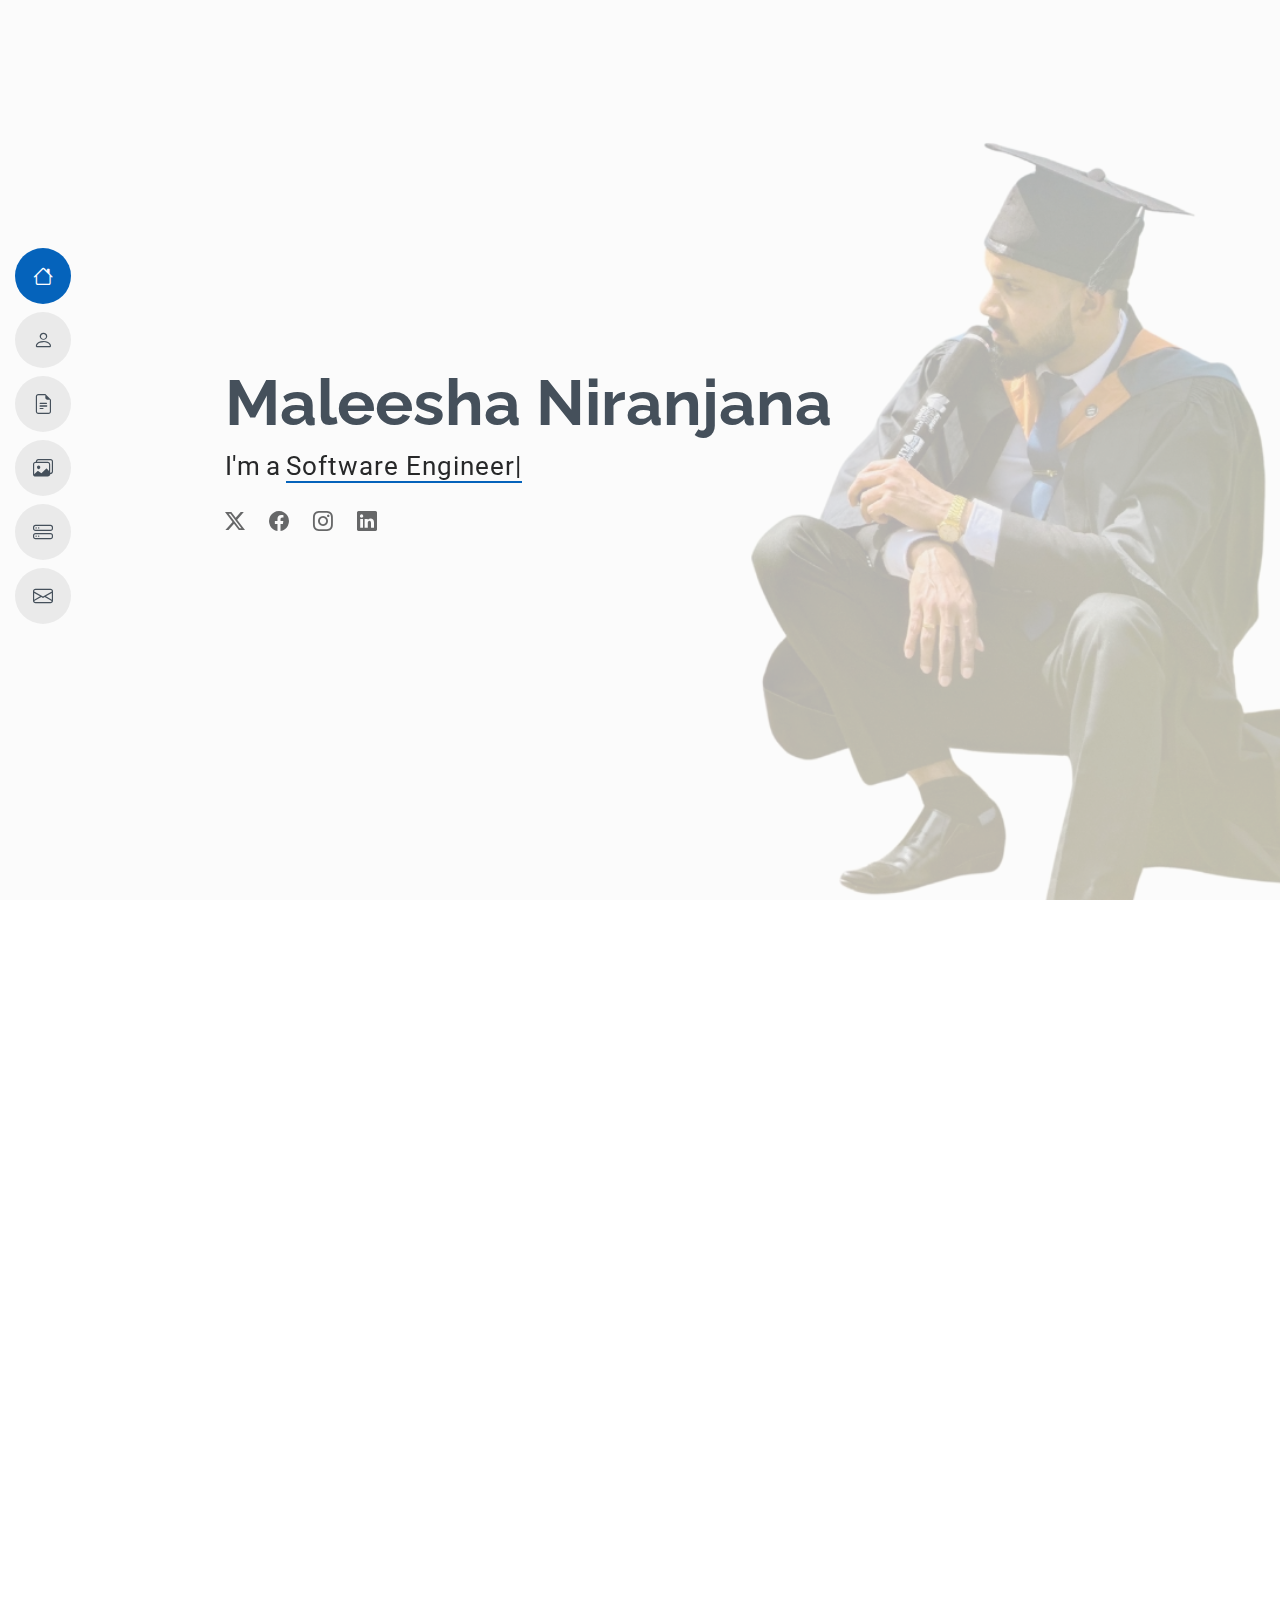
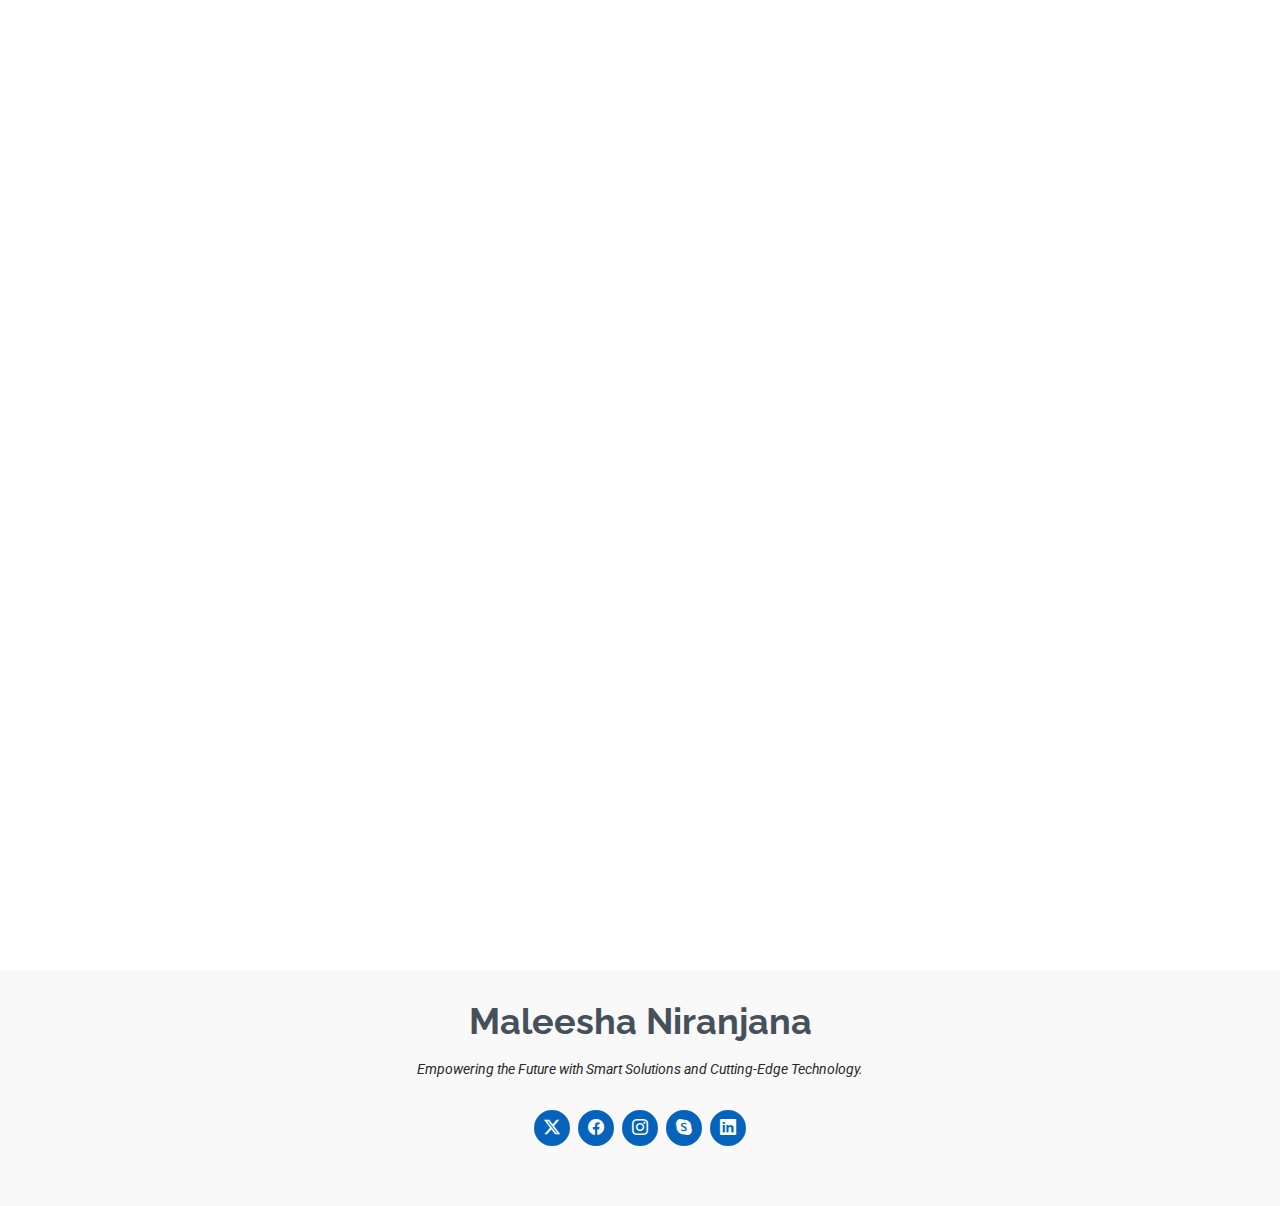
==== commit 1396e16a: "2nd Commit" ====
--- a/index.html
+++ b/index.html
@@ -66,7 +66,7 @@
         <div class="row justify-content-center">
           <div class="col-lg-9">
             <h2>Maleesha Niranjana</h2>
-            <p>I'm <span class="typed" data-typed-items="Software Engineer, IT Assistant, Network Engineer, Freelancer, Editor ">Software Engineer</span><span class="typed-cursor typed-cursor--blink" aria-hidden="true"></span></p>
+            <p>I'm a <span class="typed" data-typed-items=" Software Engineer, IT Assistant, Network Engineer, Freelancer, Editor ">Software Engineer</span><span class="typed-cursor typed-cursor--blink" aria-hidden="true"></span></p>
             <div class="social-links">
               <a href="#"><i class="bi bi-twitter-x"></i></a>
               <a href="#"><i class="bi bi-facebook"></i></a>
@@ -467,11 +467,11 @@
             </div><!-- End Portfolio Item -->
 
             <div class="col-lg-4 col-md-6 portfolio-item isotope-item filter-app">
-              <img src="assets/img/masonry-portfolio/masonry-portfolio-7.jpg" class="img-fluid" alt="">
+              <img src="assets/img/masonry-portfolio/IMR 2.png" class="img-fluid" alt="">
               <div class="portfolio-info">
-                <h4>App 3</h4>
-                <p>Lorem ipsum, dolor sit</p>
-                <a href="assets/img/masonry-portfolio/masonry-portfolio-7.jpg" title="App 3" data-gallery="portfolio-gallery-app" class="glightbox preview-link"><i class="bi bi-zoom-in"></i></a>
+                <h4>Supermarket Management System</h4>
+                <p>SQL, PL/SQL</p>
+                <a href="assets/img/masonry-portfolio/IMR 2.png" title="SMS" data-gallery="portfolio-gallery-app" class="glightbox preview-link"><i class="bi bi-zoom-in"></i></a>
                 <a href="portfolio-details.html" title="More Details" class="details-link"><i class="bi bi-link-45deg"></i></a>
               </div>
             </div><!-- End Portfolio Item -->
@@ -767,23 +767,23 @@
               <i class="bi bi-geo-alt flex-shrink-0"></i>
               <div>
                 <h3>Address</h3>
-                <p>A108 Adam Street, New York, NY 535022</p>
+                <p>205/05, Pugoda Road, Dekatana</p>
               </div>
             </div><!-- End Info Item -->
 
             <div class="info-item d-flex" data-aos="fade-up" data-aos-delay="300">
               <i class="bi bi-telephone flex-shrink-0"></i>
               <div>
-                <h3>Call Us</h3>
-                <p>+1 5589 55488 55</p>
+                <h3>Call</h3>
+                <p>+94 76 875 5224</p>
               </div>
             </div><!-- End Info Item -->
 
             <div class="info-item d-flex" data-aos="fade-up" data-aos-delay="400">
               <i class="bi bi-envelope flex-shrink-0"></i>
               <div>
-                <h3>Email Us</h3>
-                <p>info@example.com</p>
+                <h3>Email Me</h3>
+                <p>maleeshaniranjana6@gmail.com</p>
               </div>
             </div><!-- End Info Item -->
 
@@ -831,8 +831,8 @@
 
   <footer id="footer" class="footer position-relative light-background">
     <div class="container">
-      <h3 class="sitename">Brandon Johnson</h3>
-      <p>Et aut eum quis fuga eos sunt ipsa nihil. Labore corporis magni eligendi fuga maxime saepe commodi placeat.</p>
+      <h3 class="sitename">Maleesha Niranjana</h3>
+      <p>Empowering the Future with Smart Solutions and Cutting-Edge Technology.</p>
       <div class="social-links d-flex justify-content-center">
         <a href=""><i class="bi bi-twitter-x"></i></a>
         <a href=""><i class="bi bi-facebook"></i></a>
@@ -840,18 +840,7 @@
         <a href=""><i class="bi bi-skype"></i></a>
         <a href=""><i class="bi bi-linkedin"></i></a>
       </div>
-      <div class="container">
-        <div class="copyright">
-          <span>Copyright</span> <strong class="px-1 sitename">Alex Smith</strong> <span>All Rights Reserved</span>
-        </div>
-        <div class="credits">
-          <!-- All the links in the footer should remain intact. -->
-          <!-- You can delete the links only if you've purchased the pro version. -->
-          <!-- Licensing information: https://bootstrapmade.com/license/ -->
-          <!-- Purchase the pro version with working PHP/AJAX contact form: [buy-url] -->
-          Designed by <a href="https://bootstrapmade.com/">BootstrapMade</a> Distribuited by <a href="https://themewagon.com">ThemeWagon</a>
-        </div>
-      </div>
+      
     </div>
   </footer>
 
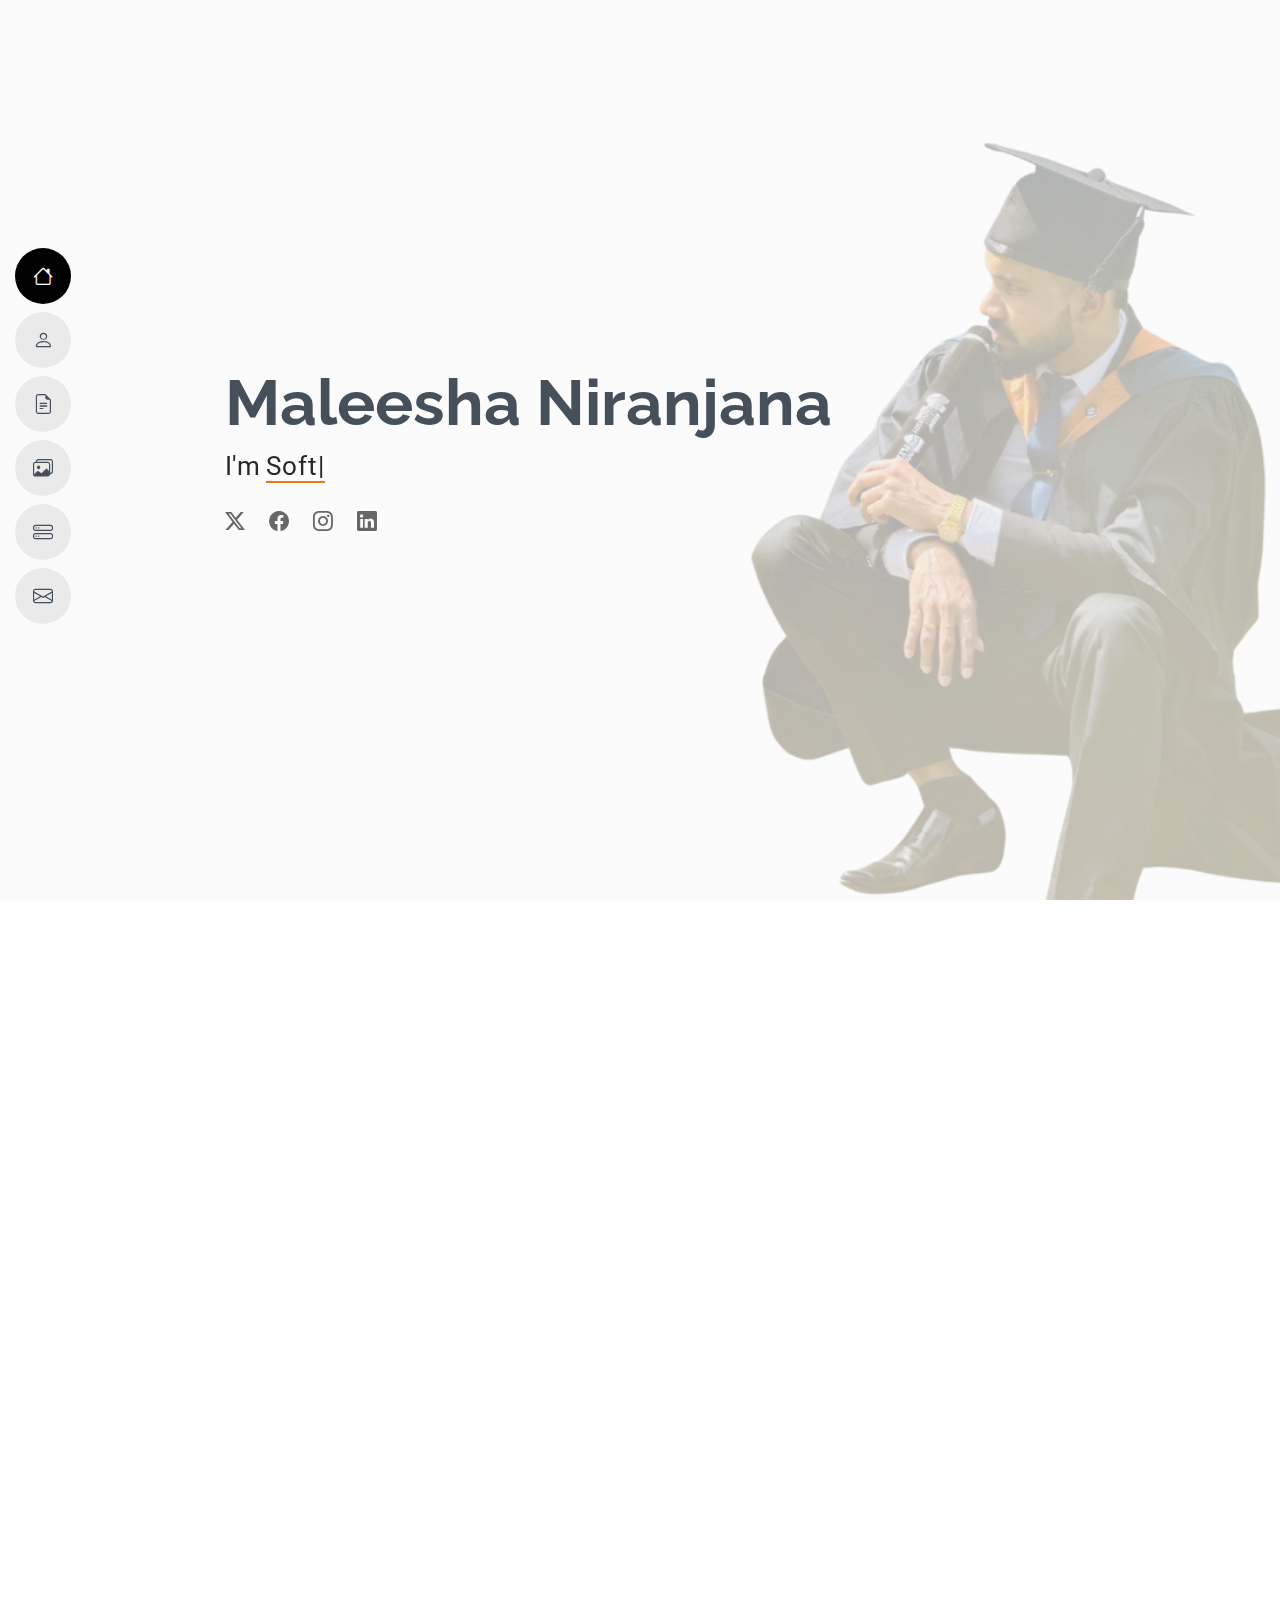
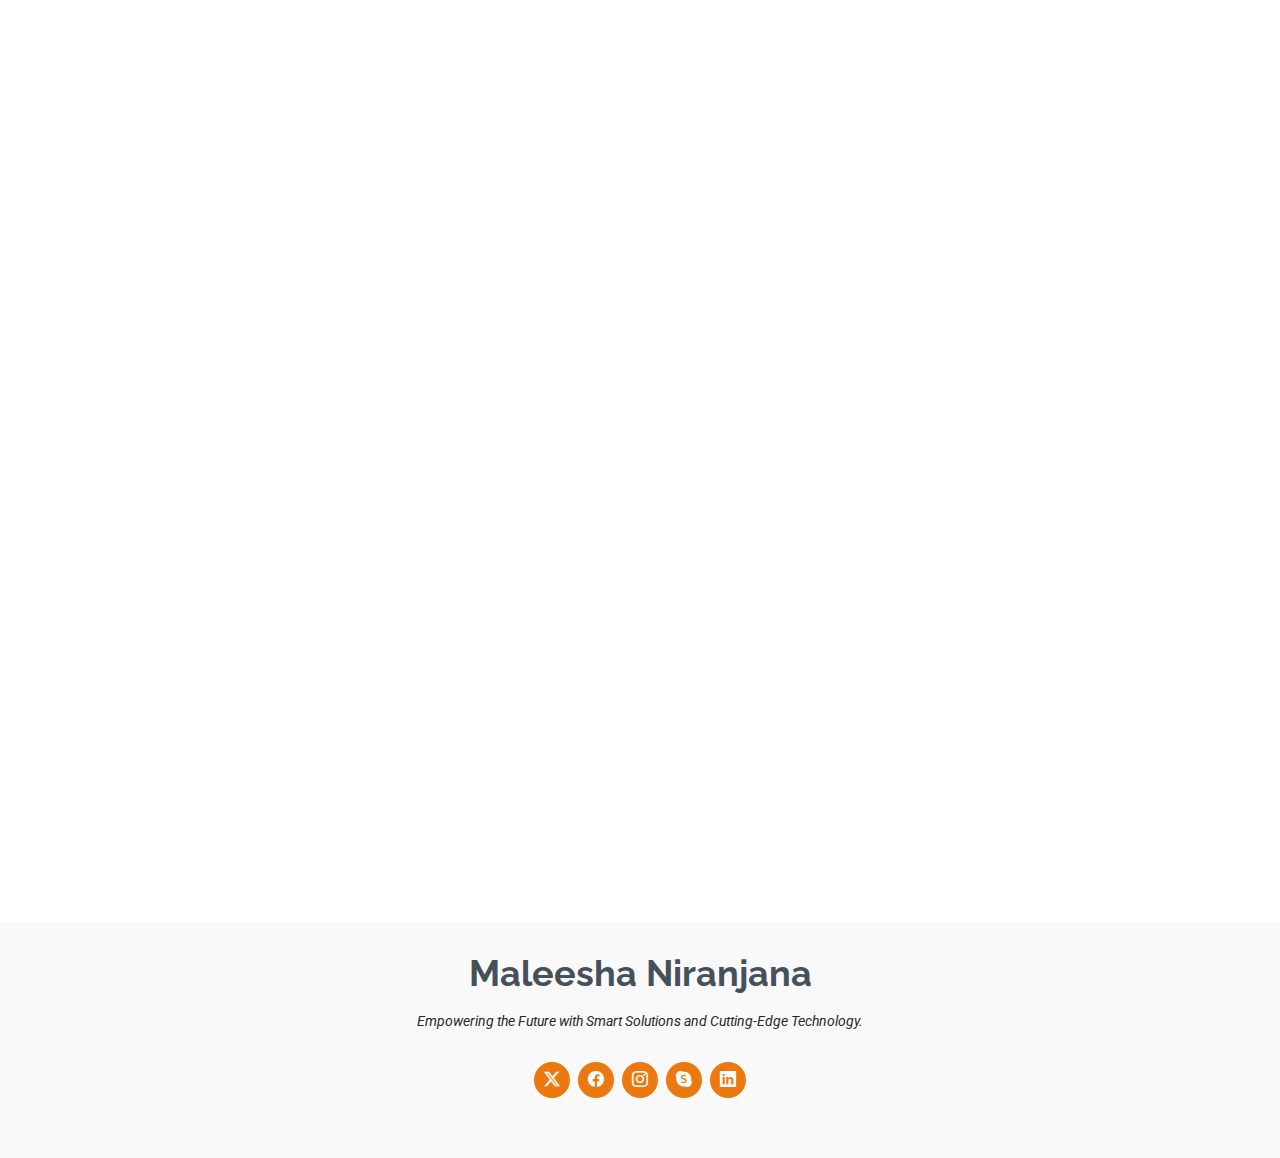
==== commit dac0cfae: "3rd commit" ====
--- a/index.html
+++ b/index.html
@@ -66,7 +66,7 @@
         <div class="row justify-content-center">
           <div class="col-lg-9">
             <h2>Maleesha Niranjana</h2>
-            <p>I'm a <span class="typed" data-typed-items=" Software Engineer, IT Assistant, Network Engineer, Freelancer, Editor ">Software Engineer</span><span class="typed-cursor typed-cursor--blink" aria-hidden="true"></span></p>
+            <p>I'm <span class="typed" data-typed-items="a Software Engineer, an IT Assistant, a Network Engineer, a Freelancer, an Editor ">Software Engineer</span><span class="typed-cursor typed-cursor--blink" aria-hidden="true"></span></p>
             <div class="social-links">
               <a href="#"><i class="bi bi-twitter-x"></i></a>
               <a href="#"><i class="bi bi-facebook"></i></a>
@@ -80,7 +80,7 @@
     </section><!-- /Hero Section -->
 
     <!-- About Section -->
-    <section id="about" class="about section">
+    <section id="about" class="about section ">
 
       <!-- Section Title -->
       <div class="container section-title" data-aos="fade-up">
@@ -399,14 +399,15 @@
 
           <ul class="portfolio-filters isotope-filters" data-aos="fade-up" data-aos-delay="100">
             <li data-filter="*" class="filter-active">All</li>
-            <li data-filter=".filter-app">F/Y Project</li>
-            <li data-filter=".filter-product">IOT Projects</li>
-            <li data-filter=".filter-branding">Web Dev.</li>
+            <li data-filter=".filter-FYP">F/Y Project</li>
+            <li data-filter=".filter-IOT">IOT Projects</li>
+            <li data-filter=".filter-WEB">Web Dev.</li>
+            <li data-filter=".filter-SQL">SQL</li>
           </ul><!-- End Portfolio Filters -->
 
           <div class="row gy-4 isotope-container" data-aos="fade-up" data-aos-delay="200">
 
-            <div class="col-lg-4 col-md-6 portfolio-item isotope-item filter-app">
+            <div class="col-lg-4 col-md-6 portfolio-item isotope-item filter-FYP">
               <img src="assets/img/masonry-portfolio/masonry-portfolio-1.jpg" class="img-fluid" alt="">
               <div class="portfolio-info">
                 <h4>App 1</h4>
@@ -416,27 +417,34 @@
               </div>
             </div><!-- End Portfolio Item -->
 
-            <div class="col-lg-4 col-md-6 portfolio-item isotope-item filter-product">
-              <img src="assets/img/masonry-portfolio/masonry-portfolio-2.jpg" class="img-fluid" alt="">
+            <div class="col-lg-4 col-md-6 portfolio-item isotope-item filter-IOT">
+              <img src="assets/img/masonry-portfolio/CP1.png" class="img-fluid" alt="">
               <div class="portfolio-info">
-                <h4>Product 1</h4>
-                <p>Lorem ipsum, dolor sit</p>
-                <a href="assets/img/masonry-portfolio/masonry-portfolio-2.jpg" title="Product 1" data-gallery="portfolio-gallery-product" class="glightbox preview-link"><i class="bi bi-zoom-in"></i></a>
+                <h4>Smart Vehicle Parking with Automatic Number Plate Recognition</h4>
+                <p>Java, 
+                  Python, 
+                  JavaScript, 
+                  JSP (Java Server Pages), 
+                  SQL (Localhost Database), 
+                  OpenCV, 
+                  Arduino (C/C++),
+                  NodeMCU (ESP8266) </p>
+                <a href="assets/img/masonry-portfolio/CP1.png" title="Product 1" data-gallery="portfolio-gallery-product" class="glightbox preview-link"><i class="bi bi-zoom-in"></i></a>
                 <a href="portfolio-details.html" title="More Details" class="details-link"><i class="bi bi-link-45deg"></i></a>
               </div>
             </div><!-- End Portfolio Item -->
 
-            <div class="col-lg-4 col-md-6 portfolio-item isotope-item filter-branding">
-              <img src="assets/img/masonry-portfolio/masonry-portfolio-3.jpg" class="img-fluid" alt="">
+            <div class="col-lg-4 col-md-6 portfolio-item isotope-item filter-WEB">
+              <img src="assets/img/masonry-portfolio/GC1.png" class="img-fluid" alt="">
               <div class="portfolio-info">
-                <h4>Branding 1</h4>
-                <p>Lorem ipsum, dolor sit</p>
+                <h4>WebSite for Managing Garbage Collections</h4>
+                <p>PHP, HTML & CSS, JavaScript, Python, MySQL, Bootstrap, Microsoft Bing Maps API</p>
                 <a href="assets/img/masonry-portfolio/masonry-portfolio-3.jpg" title="Branding 1" data-gallery="portfolio-gallery-branding" class="glightbox preview-link"><i class="bi bi-zoom-in"></i></a>
-                <a href="portfolio-details.html" title="More Details" class="details-link"><i class="bi bi-link-45deg"></i></a>
+                <a href="garbage-management-web.html" title="More Details" class="details-link"><i class="bi bi-link-45deg"></i></a>
               </div>
             </div><!-- End Portfolio Item -->
 
-            <div class="col-lg-4 col-md-6 portfolio-item isotope-item filter-app">
+            <div class="col-lg-4 col-md-6 portfolio-item isotope-item filter-WEB">
               <img src="assets/img/masonry-portfolio/masonry-portfolio-4.jpg" class="img-fluid" alt="">
               <div class="portfolio-info">
                 <h4>App 2</h4>
@@ -446,7 +454,7 @@
               </div>
             </div><!-- End Portfolio Item -->
 
-            <div class="col-lg-4 col-md-6 portfolio-item isotope-item filter-product">
+            <div class="col-lg-4 col-md-6 portfolio-item isotope-item filter-WEB">
               <img src="assets/img/masonry-portfolio/masonry-portfolio-5.jpg" class="img-fluid" alt="">
               <div class="portfolio-info">
                 <h4>Product 2</h4>
@@ -456,7 +464,7 @@
               </div>
             </div><!-- End Portfolio Item -->
 
-            <div class="col-lg-4 col-md-6 portfolio-item isotope-item filter-branding">
+            <div class="col-lg-4 col-md-6 portfolio-item isotope-item filter-SQL">
               <img src="assets/img/masonry-portfolio/masonry-portfolio-6.jpg" class="img-fluid" alt="">
               <div class="portfolio-info">
                 <h4>Branding 2</h4>
@@ -466,7 +474,7 @@
               </div>
             </div><!-- End Portfolio Item -->
 
-            <div class="col-lg-4 col-md-6 portfolio-item isotope-item filter-app">
+            <div class="col-lg-4 col-md-6 portfolio-item isotope-item filter-SQL">
               <img src="assets/img/masonry-portfolio/IMR 2.png" class="img-fluid" alt="">
               <div class="portfolio-info">
                 <h4>Supermarket Management System</h4>
@@ -476,7 +484,7 @@
               </div>
             </div><!-- End Portfolio Item -->
 
-            <div class="col-lg-4 col-md-6 portfolio-item isotope-item filter-product">
+            <div class="col-lg-4 col-md-6 portfolio-item isotope-item filter-IOT">
               <img src="assets/img/masonry-portfolio/masonry-portfolio-8.jpg" class="img-fluid" alt="">
               <div class="portfolio-info">
                 <h4>Product 3</h4>
@@ -486,7 +494,7 @@
               </div>
             </div><!-- End Portfolio Item -->
 
-            <div class="col-lg-4 col-md-6 portfolio-item isotope-item filter-branding">
+            <div class="col-lg-4 col-md-6 portfolio-item isotope-item filter-WEB">
               <img src="assets/img/masonry-portfolio/masonry-portfolio-9.jpg" class="img-fluid" alt="">
               <div class="portfolio-info">
                 <h4>Branding 3</h4>
--- a/assets/css/main.css
+++ b/assets/css/main.css
@@ -22,7 +22,7 @@
   --background-color: #ffffff; /* Background color for the entire website, including individual sections */
   --default-color: #272829; /* Default color used for the majority of the text content across the entire website */
   --heading-color: #45505b; /* Color for headings, subheadings and title throughout the website */
-  --accent-color: #0563bb; /* Accent color that represents your brand on the website. It's used for buttons, links, and other elements that need to stand out */
+  --accent-color: #eb790f; /* Accent color that represents your brand on the website. It's used for buttons, links, and other elements that need to stand out */
   --surface-color: #ffffff; /* The surface color is used as a background of boxed elements within sections, such as cards, icon boxes, or other elements that require a visual separation from the global background. */
   --contrast-color: #ffffff; /* Contrast color for text, ensuring readability against backgrounds of accent, heading, or default colors. */
 }
@@ -30,7 +30,7 @@
 /* Nav Menu Colors - The following color variables are used specifically for the navigation menu. They are separate from the global colors to allow for more customization options */
 :root {
   --nav-color: #45505b;  /* The default color of the main navmenu links */
-  --nav-hover-color: #0563bb; /* Applied to main navmenu links when they are hovered over or active */
+  --nav-hover-color: #000000; /* Applied to main navmenu links when they are hovered over or active */
   --nav-mobile-background-color: #ffffff; /* Used as the background color for mobile navigation menu */
   --nav-dropdown-background-color: #ffffff; /* Used as the background color for dropdown items that appear when hovering over primary navigation items */
   --nav-dropdown-color: #212529; /* Used for navigation links of the dropdown items in the navigation menu. */
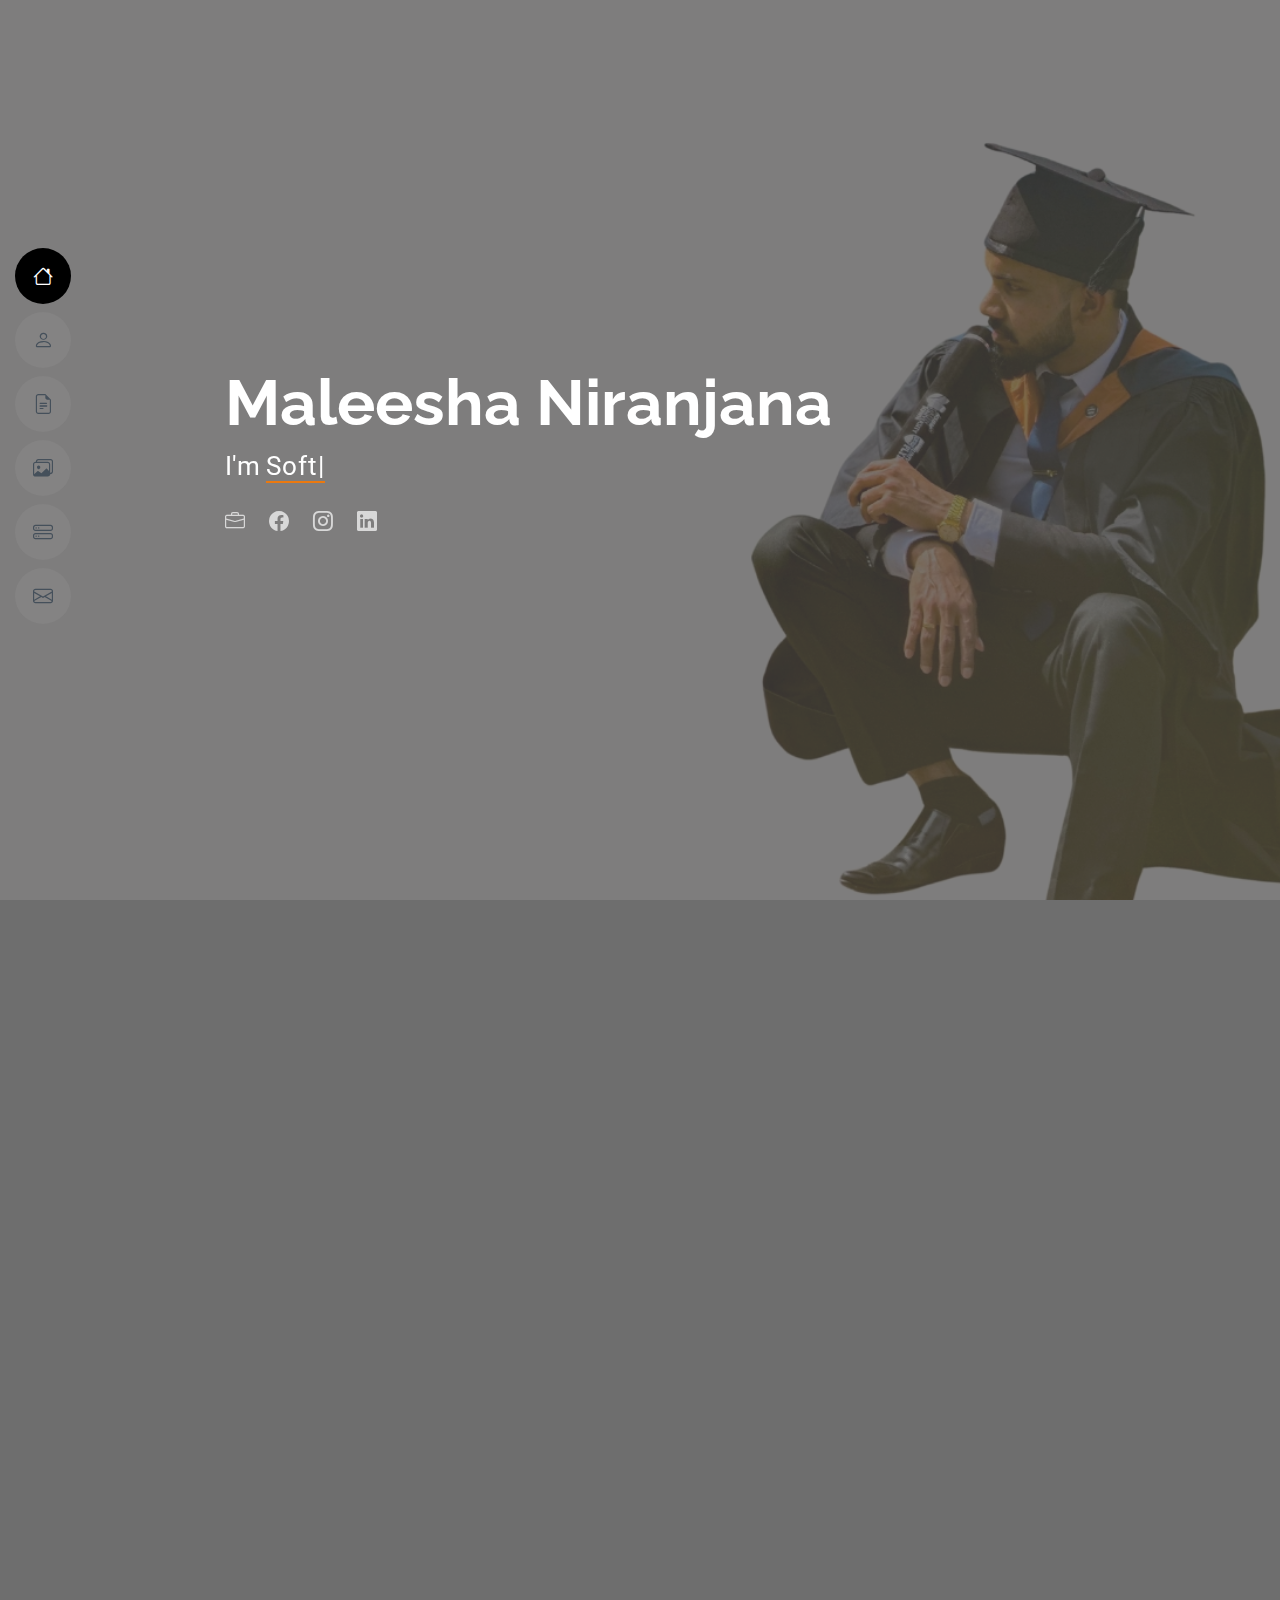
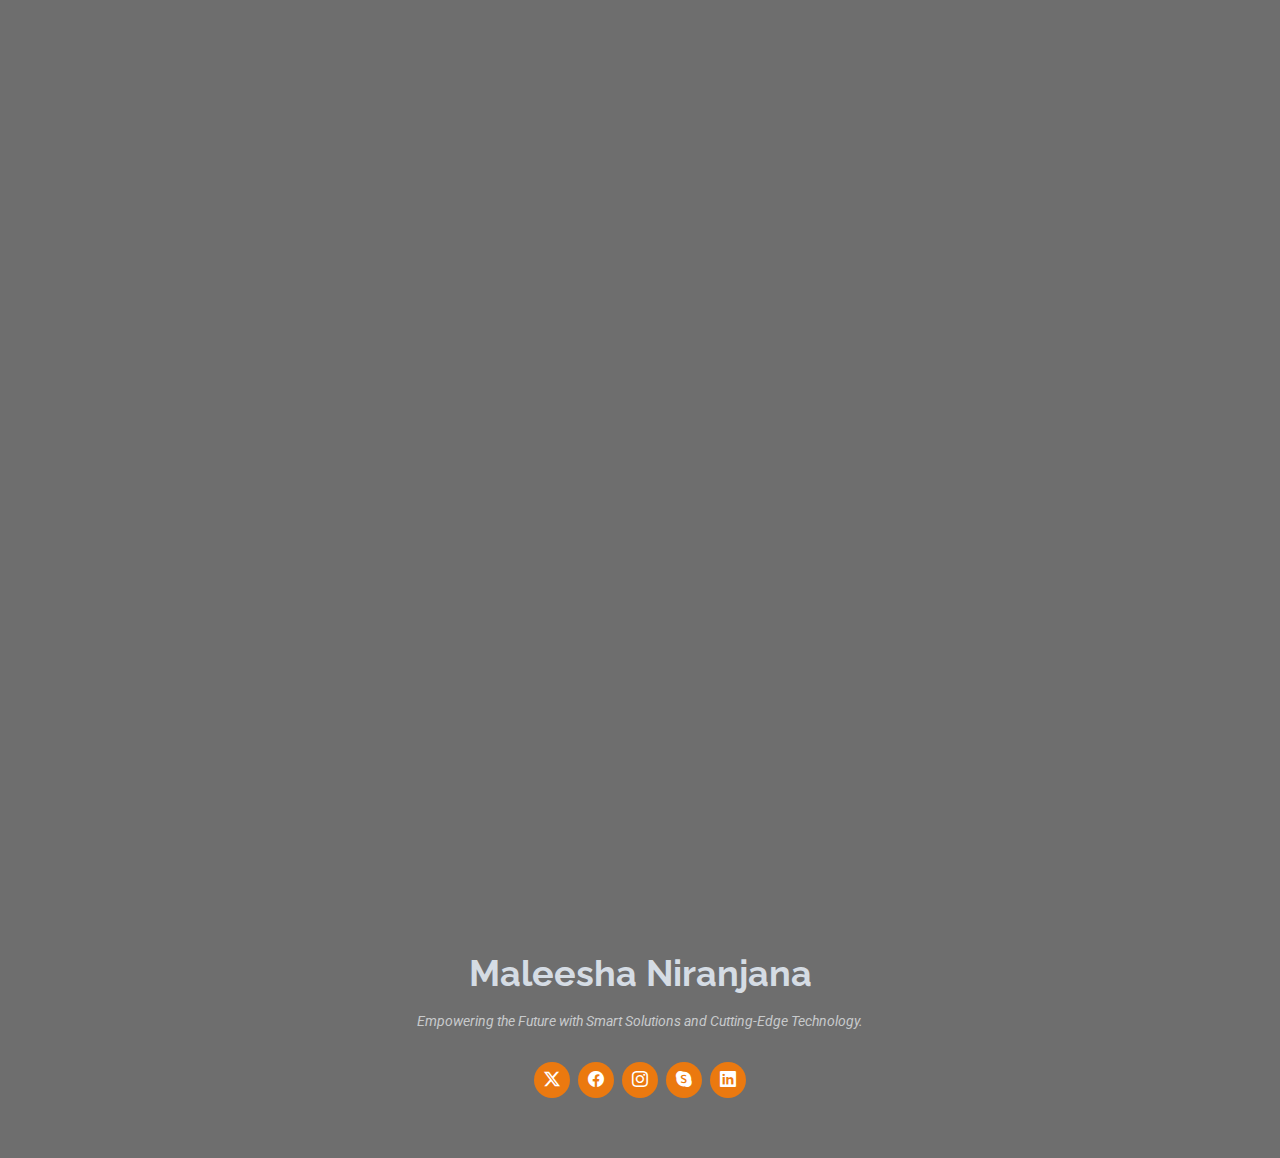
==== commit 4fc9935d: "3rd commit" ====
--- a/index.html
+++ b/index.html
@@ -58,7 +58,7 @@
   <main class="main">
 
     <!-- Hero Section -->
-    <section id="hero" class="hero section light-background">
+    <section id="hero" class="hero section dark-background">
 
       <img src="assets/img/Body.jpg" alt="">
 
@@ -68,10 +68,10 @@
             <h2>Maleesha Niranjana</h2>
             <p>I'm <span class="typed" data-typed-items="a Software Engineer, an IT Assistant, a Network Engineer, a Freelancer, an Editor ">Software Engineer</span><span class="typed-cursor typed-cursor--blink" aria-hidden="true"></span></p>
             <div class="social-links">
-              <a href="#"><i class="bi bi-twitter-x"></i></a>
-              <a href="#"><i class="bi bi-facebook"></i></a>
-              <a href="#"><i class="bi bi-instagram"></i></a>
-              <a href="#"><i class="bi bi-linkedin"></i></a>
+              <a href="https://www.fiverr.com/users/mr_designguru/seller_dashboard" target="_blank"><i class="bi bi-briefcase"></i></a>
+              <a href="https://www.facebook.com/share/1A8RCbJ5Ke/" target="_blank"><i class="bi bi-facebook"></i></a>
+              <a href="https://www.instagram.com/yourprofilehttps://www.instagram.com/malee_sh?igsh=MWRjcnhxODg5d2Y0eg==" target="_blank"><i class="bi bi-instagram"></i></a>
+              <a href="https://www.linkedin.com/in/maleesha-niranjana-2b2235250/" target="_blank"><i class="bi bi-linkedin"></i></a>
             </div>
           </div>
         </div>
@@ -430,7 +430,7 @@
                   Arduino (C/C++),
                   NodeMCU (ESP8266) </p>
                 <a href="assets/img/masonry-portfolio/CP1.png" title="Product 1" data-gallery="portfolio-gallery-product" class="glightbox preview-link"><i class="bi bi-zoom-in"></i></a>
-                <a href="portfolio-details.html" title="More Details" class="details-link"><i class="bi bi-link-45deg"></i></a>
+                <a href="smart-vehical-parking.html" title="More Details" class="details-link"><i class="bi bi-link-45deg"></i></a>
               </div>
             </div><!-- End Portfolio Item -->
 
@@ -480,7 +480,7 @@
                 <h4>Supermarket Management System</h4>
                 <p>SQL, PL/SQL</p>
                 <a href="assets/img/masonry-portfolio/IMR 2.png" title="SMS" data-gallery="portfolio-gallery-app" class="glightbox preview-link"><i class="bi bi-zoom-in"></i></a>
-                <a href="portfolio-details.html" title="More Details" class="details-link"><i class="bi bi-link-45deg"></i></a>
+                <a href="supermarket-management-system.html" title="More Details" class="details-link"><i class="bi bi-link-45deg"></i></a>
               </div>
             </div><!-- End Portfolio Item -->
 
@@ -842,15 +842,15 @@
       <h3 class="sitename">Maleesha Niranjana</h3>
       <p>Empowering the Future with Smart Solutions and Cutting-Edge Technology.</p>
       <div class="social-links d-flex justify-content-center">
-        <a href=""><i class="bi bi-twitter-x"></i></a>
-        <a href=""><i class="bi bi-facebook"></i></a>
-        <a href=""><i class="bi bi-instagram"></i></a>
-        <a href=""><i class="bi bi-skype"></i></a>
-        <a href=""><i class="bi bi-linkedin"></i></a>
-      </div>
-      
+        <a href="https://twitter.com/yourprofile" target="_blank"><i class="bi bi-twitter-x"></i></a>
+        <a href="https://www.facebook.com/share/1A8RCbJ5Ke/" target="_blank"><i class="bi bi-facebook"></i></a>
+        <a href="https://www.instagram.com/yourprofilehttps://www.instagram.com/malee_sh?igsh=MWRjcnhxODg5d2Y0eg==" target="_blank"><i class="bi bi-instagram"></i></a>
+        <a href="https://www.skype.com/yourprofile" target="_blank"><i class="bi bi-skype"></i></a>
+        <a href="https://www.linkedin.com/in/maleesha-niranjana-2b2235250/" target="_blank"><i class="bi bi-linkedin"></i></a>
+      </div>
     </div>
   </footer>
+  
 
   <!-- Scroll Top -->
   <a href="#" id="scroll-top" class="scroll-top d-flex align-items-center justify-content-center"><i class="bi bi-arrow-up-short"></i></a>
--- a/assets/css/main.css
+++ b/assets/css/main.css
@@ -19,11 +19,11 @@
 
 /* Global Colors - The following color variables are used throughout the website. Updating them here will change the color scheme of the entire website */
 :root { 
-  --background-color: #ffffff; /* Background color for the entire website, including individual sections */
-  --default-color: #272829; /* Default color used for the majority of the text content across the entire website */
-  --heading-color: #45505b; /* Color for headings, subheadings and title throughout the website */
+  --background-color: #6e6e6e; /* Background color for the entire website, including individual sections */
+  --default-color: #c8cacc; /* Default color used for the majority of the text content across the entire website */
+  --heading-color: #d5dce4; /* Color for headings, subheadings and title throughout the website */
   --accent-color: #eb790f; /* Accent color that represents your brand on the website. It's used for buttons, links, and other elements that need to stand out */
-  --surface-color: #ffffff; /* The surface color is used as a background of boxed elements within sections, such as cards, icon boxes, or other elements that require a visual separation from the global background. */
+  --surface-color: #6e6e6e; /* The surface color is used as a background of boxed elements within sections, such as cards, icon boxes, or other elements that require a visual separation from the global background. */
   --contrast-color: #ffffff; /* Contrast color for text, ensuring readability against backgrounds of accent, heading, or default colors. */
 }
 
@@ -40,12 +40,12 @@
 /* Color Presets - These classes override global colors when applied to any section or element, providing reuse of the sam color scheme. */
 
 .light-background {
-  --background-color: #f9f9f9;
+  --background-color: #6e6e6e;
   --surface-color: #ffffff;
 }
 
 .dark-background {
-  --background-color: #060606;
+  --background-color: #474646;
   --default-color: #ffffff;
   --heading-color: #ffffff;
   --surface-color: #252525;
@@ -199,7 +199,7 @@
 
 .header .header-toggle:hover {
   color: var(--contrast-color);
-  background-color: color-mix(in srgb, var(--accent-color) 90%, white 15%);
+  background-color: color-mix(in srgb, var(--accent-color) 90%, white 10%);
 }
 
 /*--------------------------------------------------------------
@@ -814,7 +814,7 @@
   bottom: -100%;
   z-index: 3;
   transition: all ease-in-out 0.5s;
-  background: color-mix(in srgb, var(--background-color), transparent 10%);
+  background: color-mix(in srgb, var(--accent-color), transparent 10%);
   padding: 15px;
 }
 
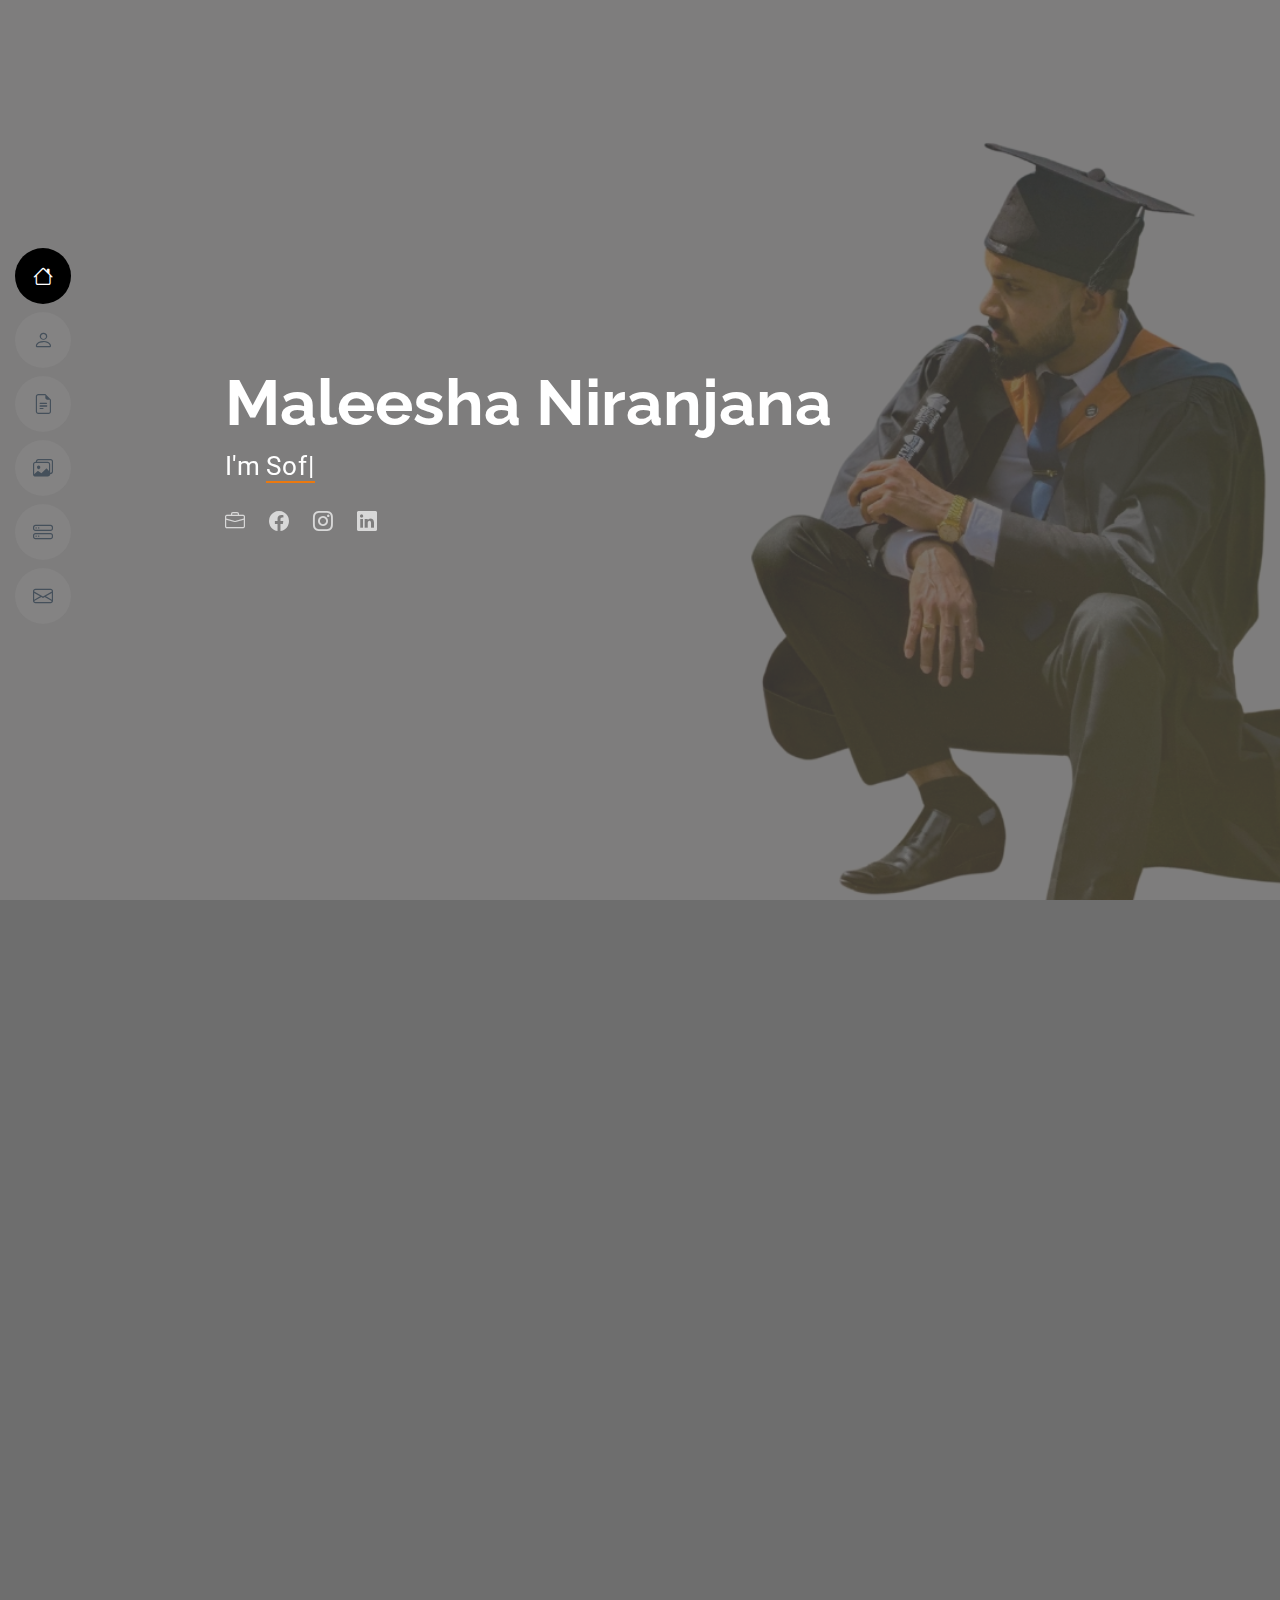
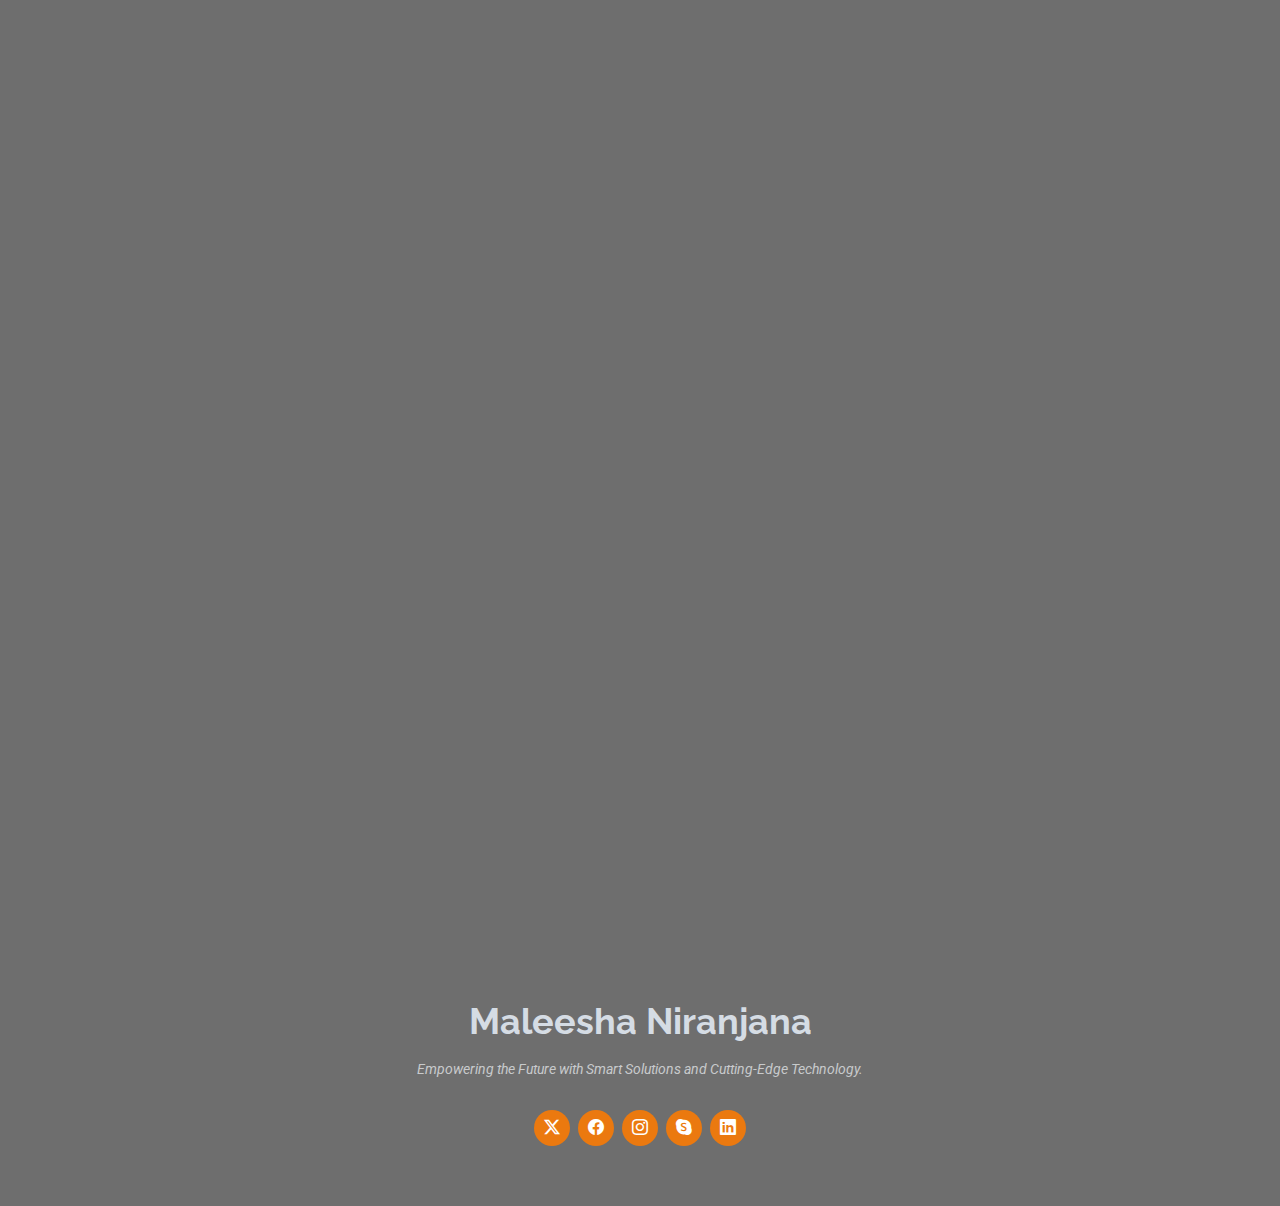
==== commit c5b7e2ae: "Resolved merge conflicts" ====
--- a/index.html
+++ b/index.html
@@ -517,8 +517,8 @@
 
       <!-- Section Title -->
       <div class="container section-title" data-aos="fade-up">
-        <h2>Services</h2>
-        <p>Magnam dolores commodi suscipit. Necessitatibus eius consequatur ex aliquid fuga eum quidem. Sit sint consectetur velit. Quisquam quos quisquam cupiditate. Et nemo qui impedit suscipit alias ea. Quia fugiat sit in iste officiis commodi quidem hic quas.</p>
+        <h2>My Services</h2>
+        <p>I'm a freelance designer specializing in logo design, social media posters, and branding. With a strong portfolio on Behance and a thriving Fiverr profile as 'Mr.DesignGuru', I create impactful visuals tailored to client needs. My expertise spans from modern logo styles to high-quality social media designs, ensuring professional and creative solutions for businesses.</p>
       </div><!-- End Section Title -->
 
       <div class="container">
@@ -528,17 +528,15 @@
           <div class="col-lg-4 col-md-6" data-aos="fade-up" data-aos-delay="100">
             <div class="service-item item-cyan position-relative">
               <div class="icon">
-                <svg width="100" height="100" viewBox="0 0 600 600" xmlns="http://www.w3.org/2000/svg">
-                  <path stroke="none" stroke-width="0" fill="#f5f5f5" d="M300,521.0016835830174C376.1290562159157,517.8887921683347,466.0731472004068,529.7835943286574,510.70327084640275,468.03025145048787C554.3714126377745,407.6079735673963,508.03601936045806,328.9844924480964,491.2728898941984,256.3432110539036C474.5976632858925,184.082847569629,479.9380746630129,96.60480741107993,416.23090153303,58.64404602377083C348.86323505073057,18.502131276798302,261.93793281208167,40.57373210992963,193.5410806939664,78.93577620505333C130.42746243093433,114.334589627462,98.30271207620316,179.96522072025542,76.75703585869454,249.04625023123273C51.97151888228291,328.5150500222984,13.704378332031375,421.85034740162234,66.52175969318436,486.19268352777647C119.04800174914682,550.1803526380478,217.28368757567262,524.383925680826,300,521.0016835830174"></path>
-                </svg>
-                <i class="bi bi-activity"></i>
-              </div>
-              <a href="#" class="stretched-link">
-                <h3>Nesciunt Mete</h3>
+                <img src="assets\img\masonry-portfolio\DG1.png" alt="Service Icon" class="service-icon">
+              </div>
+              <a href="https://www.behance.net/maleeshniranja" class="stretched-link" target="_blank">
+                <h3>Behance (Mr.DesignGuru)</h3>
               </a>
-              <p>Provident nihil minus qui consequatur non omnis maiores. Eos accusantium minus dolores iure perferendis tempore et consequatur.</p>
-            </div>
-          </div><!-- End Service Item -->
+              <p>My Behance portfolio showcases my expertise in logo design, branding, and social media visuals. I create modern, impactful designs tailored to client needs. Check out my work here: Behance. 🚀</p>
+            </div>
+          </div>
+          <!-- End Service Item -->
 
           <div class="col-lg-4 col-md-6" data-aos="fade-up" data-aos-delay="200">
             <div class="service-item item-orange position-relative">
--- a/assets/css/main.css
+++ b/assets/css/main.css
@@ -1325,6 +1325,25 @@
 /*--------------------------------------------------------------
 # Service Details Section
 --------------------------------------------------------------*/
+
+.service-item {
+  transition: background-color 0.3s ease-in-out;
+}
+
+.service-item:hover {
+  background-color: #eb790f; /* Change to desired color */
+}
+
+.icon img {
+  width: 100px; /* Adjust as needed */
+  height: 100px;
+  transition: filter 0.3s ease-in-out;
+}
+
+.service-item:hover .icon img {
+  filter: brightness(0) invert(1); /* Adjust effect for better visibility */
+}
+
 .service-details .service-box {
   padding: 20px;
   box-shadow: 0px 2px 20px rgba(0, 0, 0, 0.1);
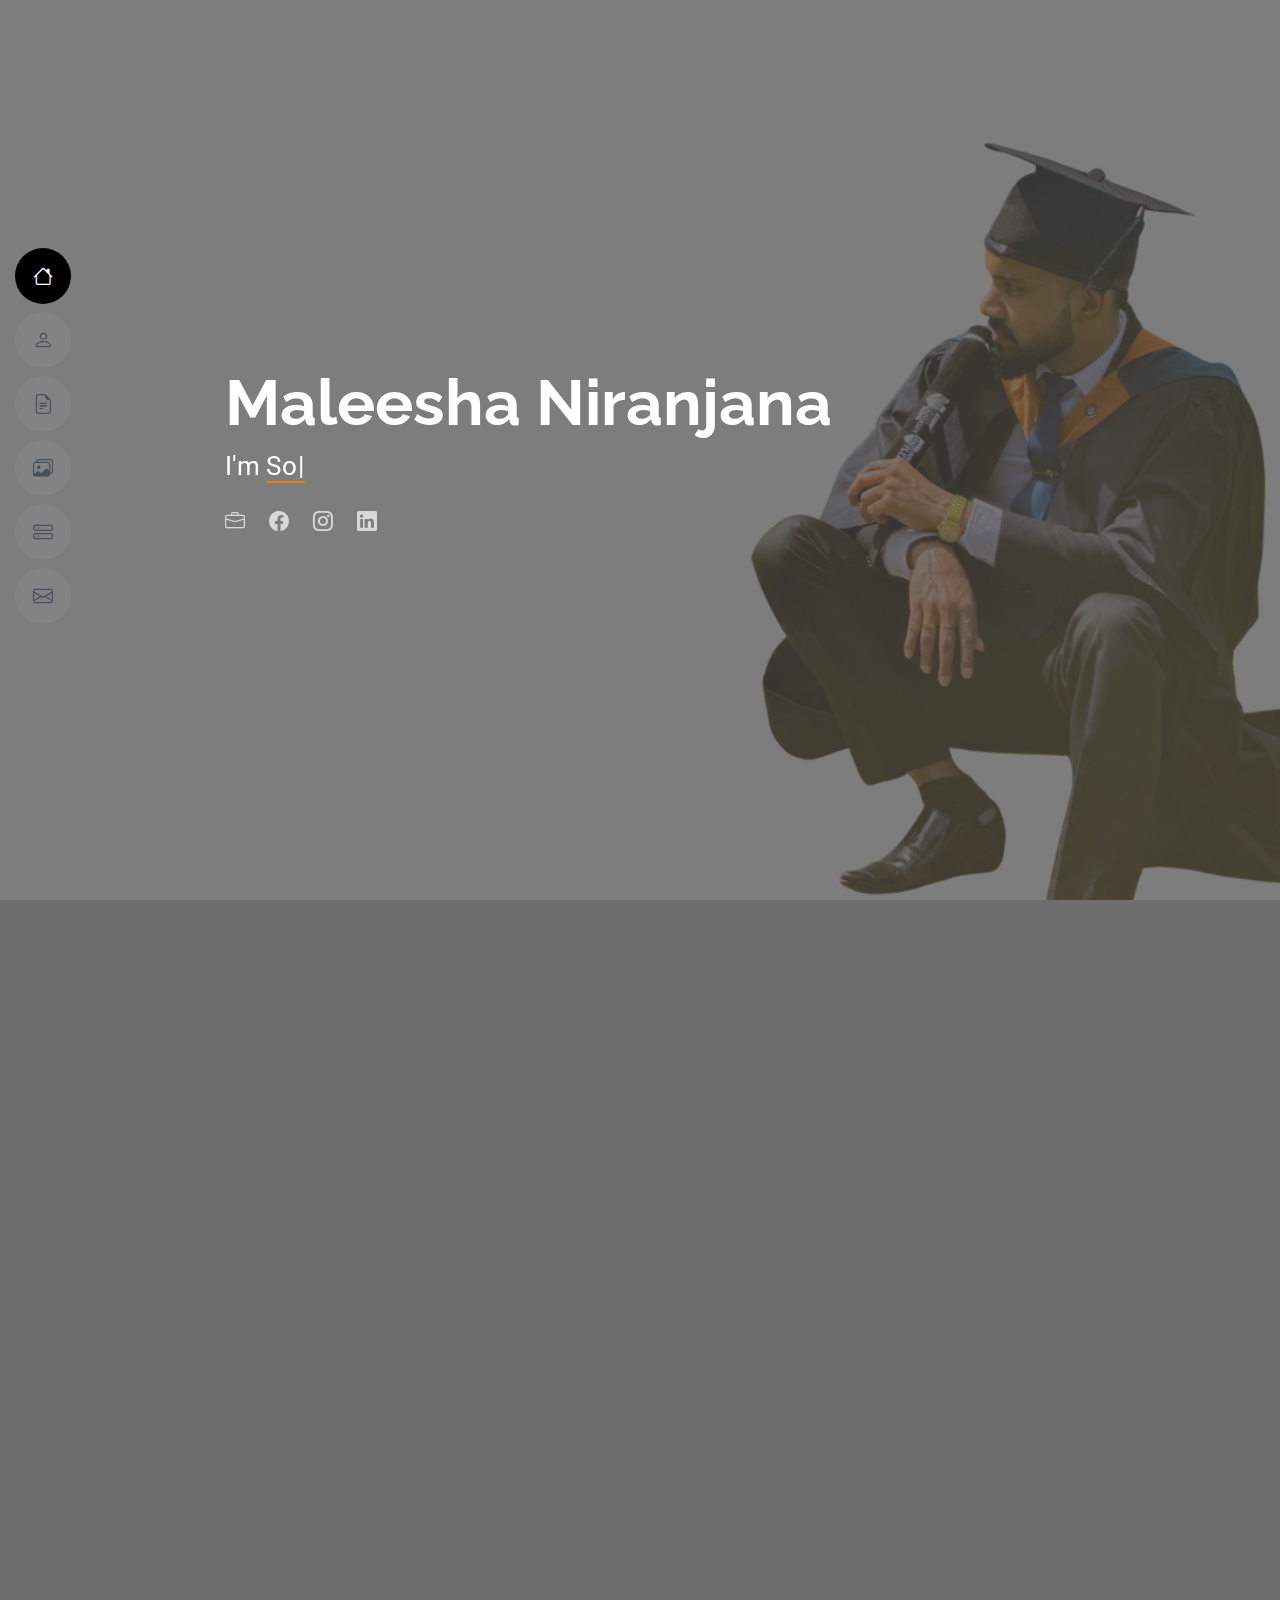
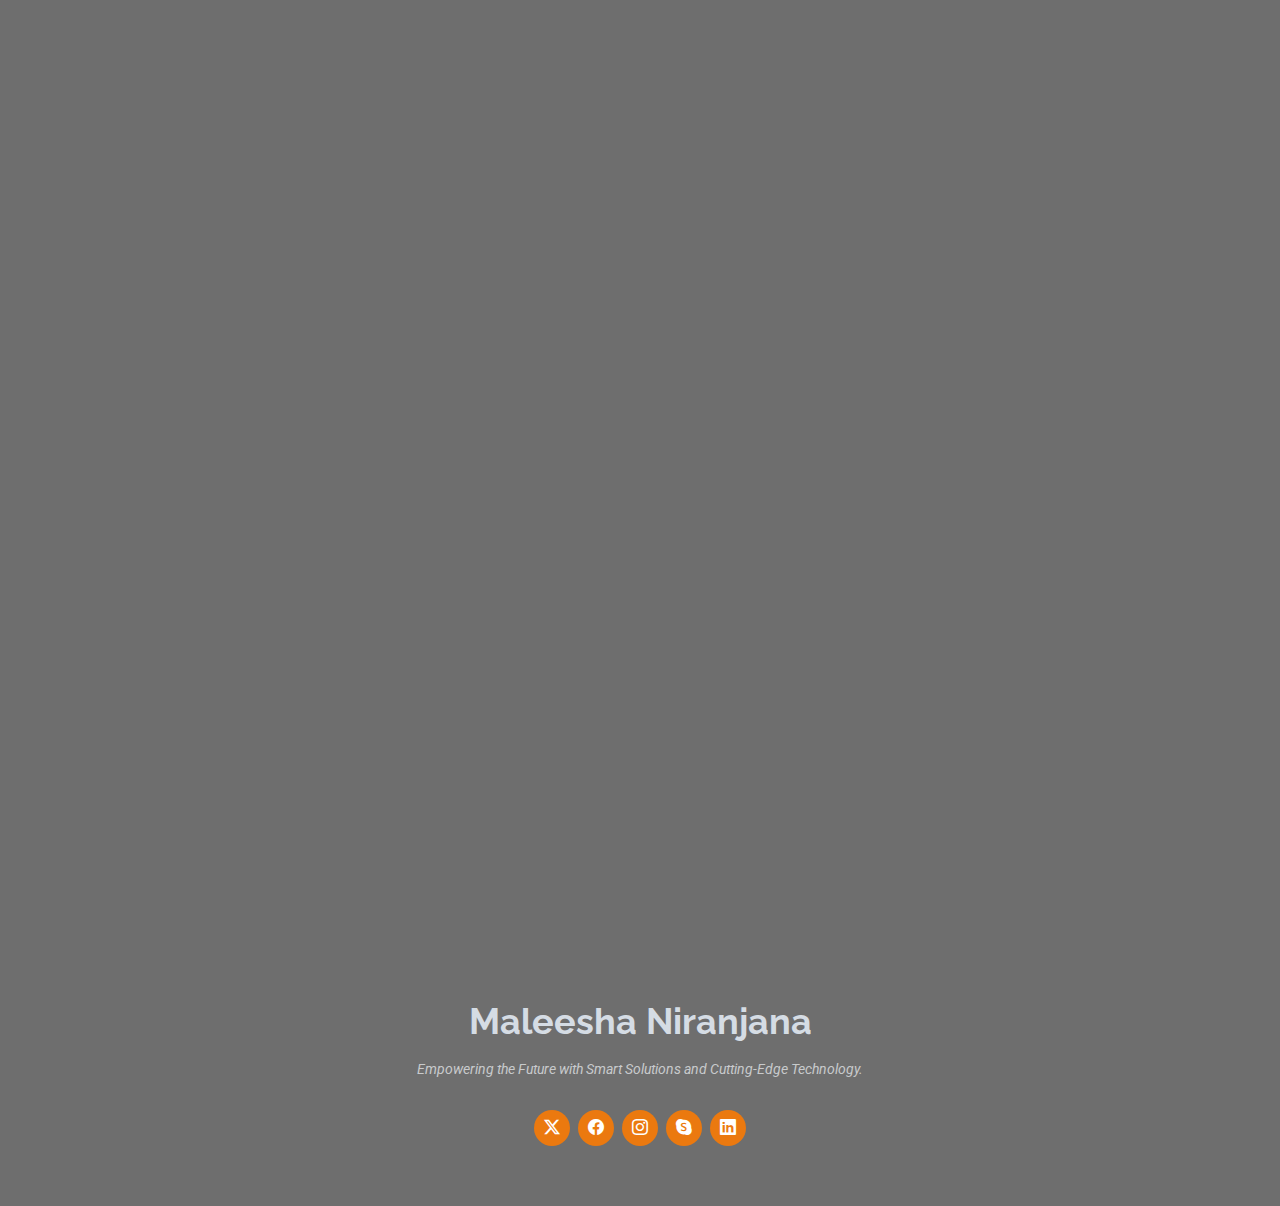
==== commit a9ba8be3: "Resolved merge conflicts" ====
--- a/index.html
+++ b/index.html
@@ -538,33 +538,27 @@
           </div>
           <!-- End Service Item -->
 
-          <div class="col-lg-4 col-md-6" data-aos="fade-up" data-aos-delay="200">
-            <div class="service-item item-orange position-relative">
+          <div class="col-lg-4 col-md-6" data-aos="fade-up" data-aos-delay="100">
+            <div class="service-item item-cyan position-relative">
               <div class="icon">
-                <svg width="100" height="100" viewBox="0 0 600 600" xmlns="http://www.w3.org/2000/svg">
-                  <path stroke="none" stroke-width="0" fill="#f5f5f5" d="M300,582.0697525312426C382.5290701553225,586.8405444964366,449.9789794690241,525.3245884688669,502.5850820975895,461.55621195738473C556.606425686781,396.0723002908107,615.8543463187945,314.28637112970534,586.6730223649479,234.56875336149918C558.9533121215079,158.8439757836574,454.9685369536778,164.00468322053177,381.49747125262974,130.76875717737553C312.15926192815925,99.40240125094834,248.97055460311594,18.661163978235184,179.8680185752513,50.54337015887873C110.5421016452524,82.52863877960104,119.82277516462835,180.83849132639028,109.12597500060166,256.43424936330496C100.08760227029461,320.3096726198365,92.17705696193138,384.0621239912766,124.79988738764834,439.7174275375508C164.83382741302287,508.01625554203684,220.96474134820875,577.5009287672846,300,582.0697525312426"></path>
-                </svg>
-                <i class="bi bi-broadcast"></i>
-              </div>
-              <a href="#" class="stretched-link">
-                <h3>Eosle Commodi</h3>
+                <img src="assets\img\masonry-portfolio\DG2.png" alt="Service Icon" class="service-icon">
+              </div>
+              <a href="https://www.behance.net/maleeshniranja" class="stretched-link" target="_blank">
+                <h3>FIVERR (Mr.DesignGuru)</h3>
               </a>
-              <p>Ut autem aut autem non a. Sint sint sit facilis nam iusto sint. Libero corrupti neque eum hic non ut nesciunt dolorem.</p>
+              <p>My Behance portfolio showcases my expertise in logo design, branding, and social media visuals. I create modern, impactful designs tailored to client needs. Check out my work here: Behance. 🚀</p>
             </div>
           </div><!-- End Service Item -->
 
-          <div class="col-lg-4 col-md-6" data-aos="fade-up" data-aos-delay="300">
-            <div class="service-item item-teal position-relative">
+          <div class="col-lg-4 col-md-6" data-aos="fade-up" data-aos-delay="100">
+            <div class="service-item item-cyan position-relative">
               <div class="icon">
-                <svg width="100" height="100" viewBox="0 0 600 600" xmlns="http://www.w3.org/2000/svg">
-                  <path stroke="none" stroke-width="0" fill="#f5f5f5" d="M300,541.5067337569781C382.14930387511276,545.0595476570109,479.8736841581634,548.3450877840088,526.4010558755058,480.5488172755941C571.5218469581645,414.80211281144784,517.5187510058486,332.0715597781072,496.52539010469104,255.14436215662573C477.37192572678356,184.95920475031193,473.57363656557914,105.61284051026155,413.0603344069578,65.22779650032875C343.27470386102294,18.654635553484475,251.2091493199835,5.337323636656869,175.0934190732945,40.62881213300186C97.87086631185822,76.43348514350839,51.98124368387456,156.15599469081315,36.44837278890362,239.84606092416172C21.716077023791087,319.22268207091537,43.775223500013084,401.1760424656574,96.891909868211,461.97329694683043C147.22146801428983,519.5804099606455,223.5754009179313,538.201503339737,300,541.5067337569781"></path>
-                </svg>
-                <i class="bi bi-easel"></i>
-              </div>
-              <a href="#" class="stretched-link">
-                <h3>Ledo Markt</h3>
+                <img src="assets\img\masonry-portfolio\DG1.png" alt="Service Icon" class="service-icon">
+              </div>
+              <a href="https://www.behance.net/maleeshniranja" class="stretched-link" target="_blank">
+                <h3>Behance (Mr.DesignGuru)</h3>
               </a>
-              <p>Ut excepturi voluptatem nisi sed. Quidem fuga consequatur. Minus ea aut. Vel qui id voluptas adipisci eos earum corrupti.</p>
+              <p>My Behance portfolio showcases my expertise in logo design, branding, and social media visuals. I create modern, impactful designs tailored to client needs. Check out my work here: Behance. 🚀</p>
             </div>
           </div><!-- End Service Item -->
 
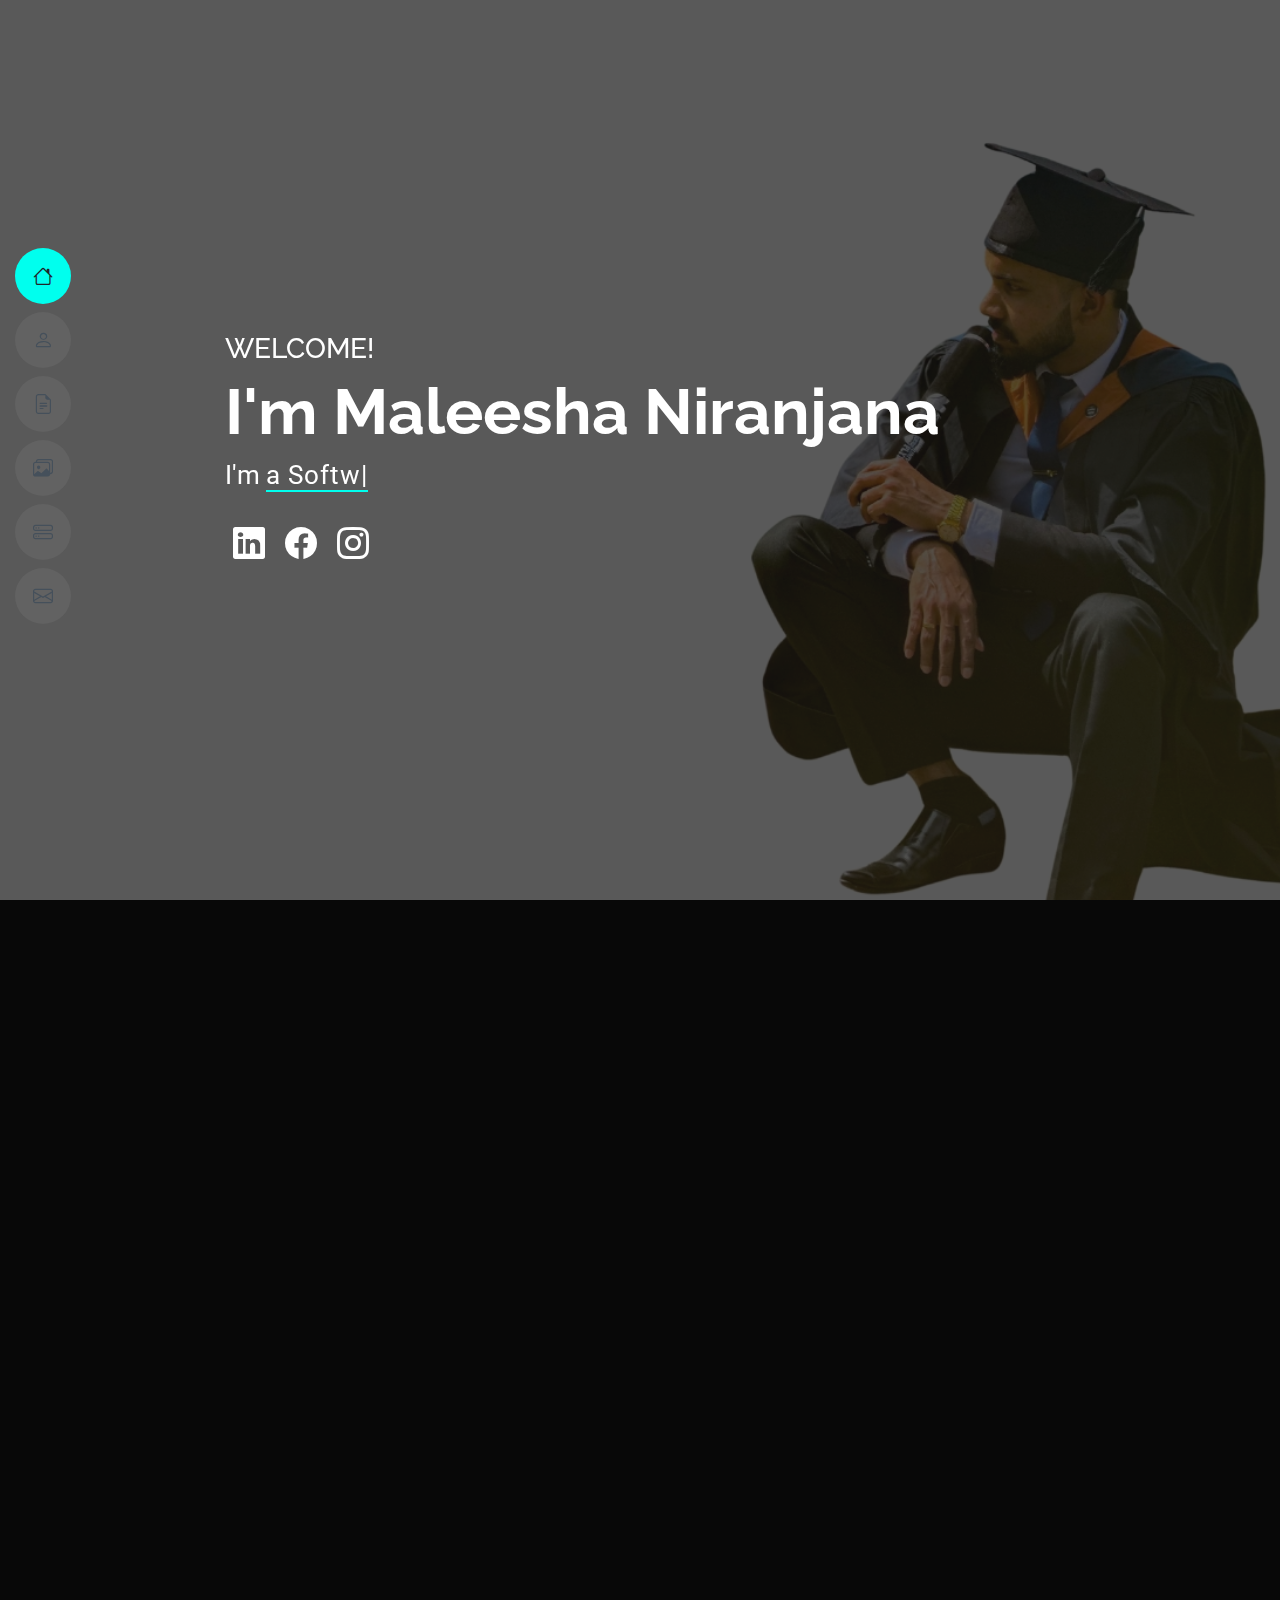
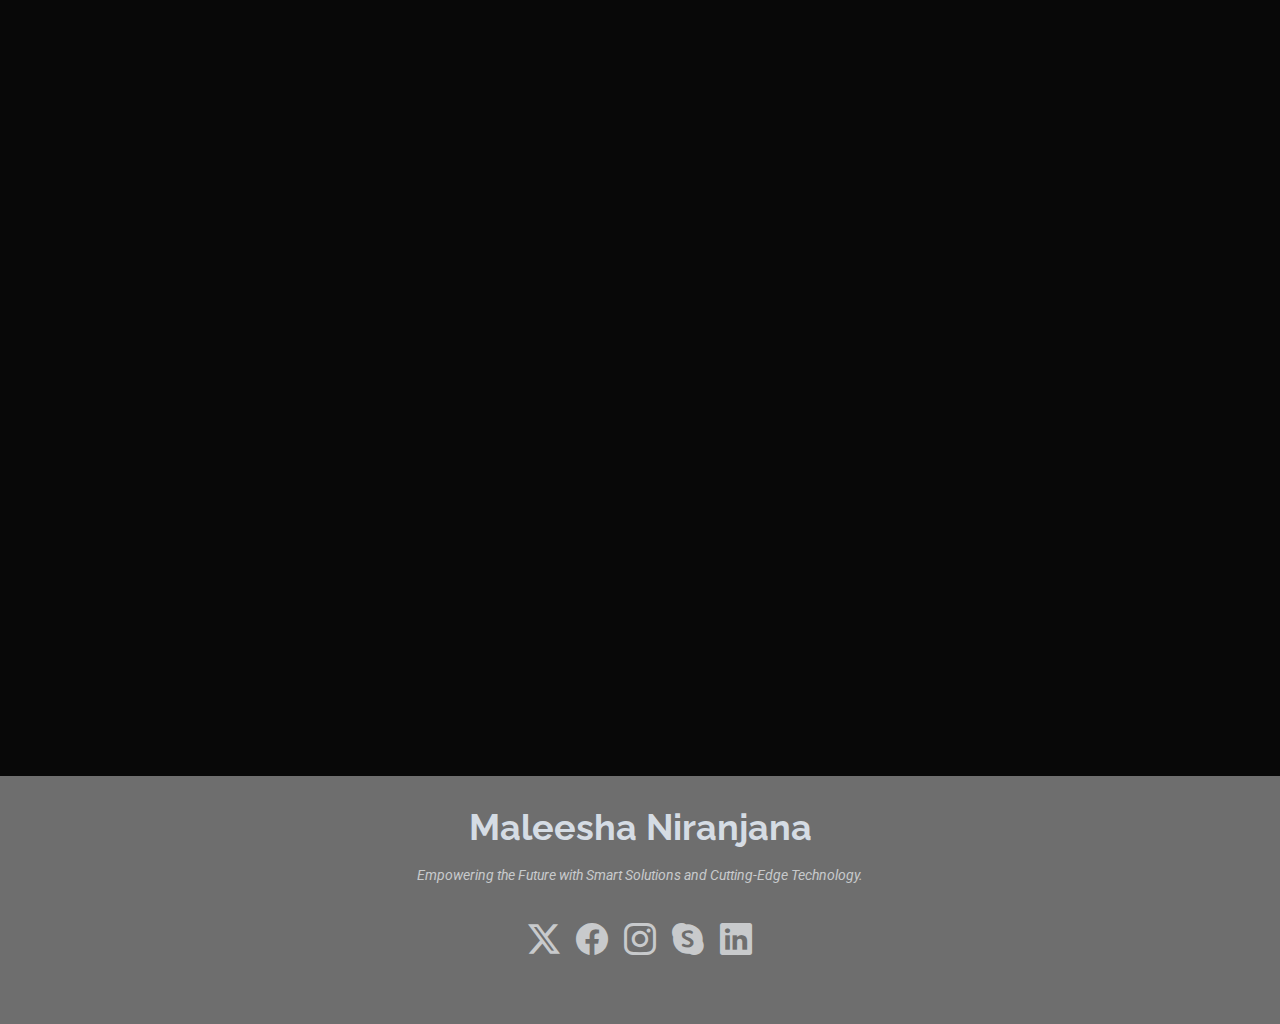
==== commit 4850078c: "5th" ====
--- a/index.html
+++ b/index.html
@@ -4,7 +4,7 @@
 <head>
   <meta charset="utf-8">
   <meta content="width=device-width, initial-scale=1.0" name="viewport">
-  <title>Index - Maleesha Niranjana</title>
+  <title>Maleesha Niranjana</title>
   <meta content="" name="description">
   <meta content="" name="keywords">
 
@@ -65,13 +65,14 @@
       <div class="container" data-aos="zoom-out">
         <div class="row justify-content-center">
           <div class="col-lg-9">
-            <h2>Maleesha Niranjana</h2>
-            <p>I'm <span class="typed" data-typed-items="a Software Engineer, an IT Assistant, a Network Engineer, a Freelancer, an Editor ">Software Engineer</span><span class="typed-cursor typed-cursor--blink" aria-hidden="true"></span></p>
+            <h3>WELCOME!</h3>
+            <h2>I'm Maleesha Niranjana</h2>
+            <p>I'm <span class="typed" data-typed-items="a Software Engineer, an IT Assistant, a Network Engineer, a Freelancer, an Editor "></span><span class="typed-cursor typed-cursor--blink" aria-hidden="true"></span></p>
             <div class="social-links">
-              <a href="https://www.fiverr.com/users/mr_designguru/seller_dashboard" target="_blank"><i class="bi bi-briefcase"></i></a>
+              <a href="https://www.linkedin.com/in/maleesha-niranjana-2b2235250/" target="_blank"><i class="bi bi-linkedin"></i></a>
               <a href="https://www.facebook.com/share/1A8RCbJ5Ke/" target="_blank"><i class="bi bi-facebook"></i></a>
               <a href="https://www.instagram.com/yourprofilehttps://www.instagram.com/malee_sh?igsh=MWRjcnhxODg5d2Y0eg==" target="_blank"><i class="bi bi-instagram"></i></a>
-              <a href="https://www.linkedin.com/in/maleesha-niranjana-2b2235250/" target="_blank"><i class="bi bi-linkedin"></i></a>
+              
             </div>
           </div>
         </div>
@@ -91,9 +92,12 @@
       <div class="container" data-aos="fade-up" data-aos-delay="100">
 
         <div class="row gy-4 justify-content-center">
-          <div class="col-lg-4">
-            <img src="assets/img/p3.jpg" class="img-fluid" alt="">
-          </div>
+          <div class="col-lg-4 col-md-6" data-aos="fade-up" data-aos-delay="100">
+            <div class="hover-container">
+              <img src="assets/img/p3.jpg" class="img-fluid hover-effect" alt="">
+            </div>
+          </div>
+          
           <div class="col-lg-8 content">
             <h2>NETWORK &amp; HARDWARE (Assistant).</h2>
             <p class="fst-italic py-3">
@@ -157,9 +161,10 @@
               Proficient in databases such as MySQL and MongoDB, also possesses skills in software testing, debugging, and backend development using Flask and Firebase.
             </p>
           </div>
-          <div class="col-lg-4">
-            <img src="assets/img/p2.jpg" class="img-fluid" alt="">
-          </div>
+            <div class="col-lg-4 col-md-6" data-aos="fade-up" data-aos-delay="100">
+              <div class="hover-container">
+                <img src="assets/img/p2.jpg" class="img-fluid hover-effect" alt="">
+              </div>
         </div>               
       </div>
 
@@ -296,7 +301,8 @@
           <div class="col-lg-6" data-aos="fade-up" data-aos-delay="100">
             <h3 class="resume-title">Sumary</h3>
 
-            <div class="resume-item pb-0">
+            <div class="resume-item ">
+              <span class="timeline-dot"></span>
               <h4>Maleesha Niranjana</h4>
               <p><em>A highly skilled IT professional with hands-on experience in network management, security implementation, and system troubleshooting, currently pursuing a Software Engineering degree to further enhance technical expertise and drive innovative solutions.</em></p>
               <ul>
@@ -309,13 +315,18 @@
 
             <h3 class="resume-title">Education</h3>
             <div class="resume-item">
+              <span class="timeline-dot"></span> <!-- Add the glowing dot -->
               <h4>G.C.E (A/L) EXAM</h4>
               <h5>2019</h5>
               <p><em>Sapugaskanda Central College, Sri Lanka</em></p>
-              <ul><li>I studied in the Maths stream.</li></ul>
-            </div><!-- Edn Resume Item -->
+              <ul>
+                <li>I studied in the Maths stream.</li>
+              </ul>
+            </div>
+            <!-- Edn Resume Item -->
 
             <div class="resume-item">
+              <span class="timeline-dot"></span>
               <h4>CERTIFICATE IN COMPUTER SCIENCE</h4>
               <h5>2017</h5>
               <p><em>NIBM - Colombo, Sri Lanka</em></p>
@@ -323,6 +334,7 @@
             </div><!-- Edn Resume Item -->
 
             <div class="resume-item">
+              <span class="timeline-dot"></span>
               <h4>G.C.E (O/L) EXAM</h4>
               <h5>2016</h5>
               <p><em>Sapugaskanda Central College, Sri Lanka</em></p>
@@ -356,6 +368,7 @@
           <div class="col-lg-6" data-aos="fade-up" data-aos-delay="200">
             <h3 class="resume-title">Professional Experience</h3>
             <div class="resume-item">
+              <span class="timeline-dot"></span>
               <h4>IT ASSISTANT - NETWORKING & HARDWARE</h4>
               <h5>2023 - Present</h5>
               <p><em>Dynawash Limited, Sri Lanka </em></p>
@@ -368,6 +381,7 @@
             </div><!-- Edn Resume Item -->
 
             <div class="resume-item">
+              <span class="timeline-dot"></span>
               <h4>BUSINESS DEVELOPMENT EXECUTIVE</h4>
               <h5>Dec 2019 - Oct 2019 </h5>
               <p><em>HSBC Bank, Colombo, Sri Lanka</em></p>
--- a/assets/css/main.css
+++ b/assets/css/main.css
@@ -19,20 +19,20 @@
 
 /* Global Colors - The following color variables are used throughout the website. Updating them here will change the color scheme of the entire website */
 :root { 
-  --background-color: #6e6e6e; /* Background color for the entire website, including individual sections */
+  --background-color:#080808; /* Background color for the entire website, including individual sections */
   --default-color: #c8cacc; /* Default color used for the majority of the text content across the entire website */
   --heading-color: #d5dce4; /* Color for headings, subheadings and title throughout the website */
-  --accent-color: #eb790f; /* Accent color that represents your brand on the website. It's used for buttons, links, and other elements that need to stand out */
-  --surface-color: #6e6e6e; /* The surface color is used as a background of boxed elements within sections, such as cards, icon boxes, or other elements that require a visual separation from the global background. */
-  --contrast-color: #ffffff; /* Contrast color for text, ensuring readability against backgrounds of accent, heading, or default colors. */
+  --accent-color: #00ffee; /* Accent color that represents your brand on the website. It's used for buttons, links, and other elements that need to stand out */
+  --surface-color:#131313; /* The surface color is used as a background of boxed elements within sections, such as cards, icon boxes, or other elements that require a visual separation from the global background. */
+  --contrast-color: #212529; /* Contrast color for text, ensuring readability against backgrounds of accent, heading, or default colors. */
 }
 
 /* Nav Menu Colors - The following color variables are used specifically for the navigation menu. They are separate from the global colors to allow for more customization options */
 :root {
   --nav-color: #45505b;  /* The default color of the main navmenu links */
-  --nav-hover-color: #000000; /* Applied to main navmenu links when they are hovered over or active */
-  --nav-mobile-background-color: #ffffff; /* Used as the background color for mobile navigation menu */
-  --nav-dropdown-background-color: #ffffff; /* Used as the background color for dropdown items that appear when hovering over primary navigation items */
+  --nav-hover-color: #00ffee; /* Applied to main navmenu links when they are hovered over or active */
+  --nav-mobile-background-color: #212529; /* Used as the background color for mobile navigation menu */
+  --nav-dropdown-background-color:#212529; /* Used as the background color for dropdown items that appear when hovering over primary navigation items */
   --nav-dropdown-color: #212529; /* Used for navigation links of the dropdown items in the navigation menu. */
   --nav-dropdown-hover-color: #0563bb; /* Similar to --nav-hover-color, this color is applied to dropdown navigation links when they are hovered over. */
 }
@@ -45,7 +45,7 @@
 }
 
 .dark-background {
-  --background-color: #474646;
+  --background-color: #131313;
   --default-color: #ffffff;
   --heading-color: #ffffff;
   --surface-color: #252525;
@@ -308,24 +308,25 @@
 }
 
 .footer .social-links a {
-  font-size: 16px;
-  display: flex;
+  display: inline-flex;
+  justify-content: center;
   align-items: center;
-  justify-content: center;
-  background: var(--accent-color);
-  color: var(--contrast-color);
-  line-height: 1;
-  margin: 0 4px;
-  border-radius: 50%;
-  text-align: center;
-  width: 36px;
-  height: 36px;
-  transition: 0.3s;
+  width: 2rem;
+  height: 2rem;
+  background: transparent;
+  
+  font-size: 2rem;
+  border-radius: 80%;
+  color: var(--default-color);
+  margin: 0.5rem;
+  transition: 0.3s ease-in-out;
 }
 
 .footer .social-links a:hover {
-  background: color-mix(in srgb, var(--accent-color), transparent 20%);
-  text-decoration: none;
+  color: var(--accent-color);
+  transform: scale(1.3) translateY(-5px);
+  box-shadow: 0 0 25px var(--accent-color);
+  background-color: var(--background-color);
 }
 
 .footer .copyright {
@@ -506,6 +507,7 @@
   right: 0;
   bottom: 0;
   margin: auto;
+  box-shadow: 0 0 10px var(--accent-color), 0 0 20px var(--accent-color); /* Glow effect */
 }
 
 .section-title p {
@@ -569,16 +571,25 @@
 }
 
 .hero .social-links a {
-  font-size: 20px;
-  display: inline-block;
-  color: color-mix(in srgb, var(--default-color), transparent 30%);
-  line-height: 1;
-  margin-right: 20px;
-  transition: 0.3s;
+  display: inline-flex;
+  justify-content: center;
+  align-items: center;
+  width: 2rem;
+  height: 2rem;
+  background: transparent;
+  
+  font-size: 2rem;
+  border-radius: 50%;
+  color: var(--default-color);
+  margin: 0.5rem;
+  transition: 0.3s ease-in-out;
 }
 
 .hero .social-links a:hover {
   color: var(--accent-color);
+  transform: scale(1.3) translateY(-5px);
+  box-shadow: 0 0 25px var(--accent-color);
+  background-color: var(--background-color);
 }
 
 @media (max-width: 768px) {
@@ -594,6 +605,29 @@
 /*--------------------------------------------------------------
 # About Section
 --------------------------------------------------------------*/
+.hover-container {
+  display: inline-block;
+  background-color: transparent;
+  padding: 10px;
+  border-radius: 10px;
+  transition: accent-color 0.3s ease-in-out, transform 0.3s ease-in-out;
+}
+
+.hover-effect {
+  transition: transform 0.3s ease-in-out;
+}
+
+.hover-container:hover {
+  color: var(--accent-color);
+  transform: scale(0.9) translateY(-3px);
+  box-shadow: 0 0 50px var(--accent-color);
+  background-color: var(--accent-color); /* Pops the whole div */
+}
+
+.hover-container:hover .hover-effect {
+  transform: scale(1); /* Ensures the image also scales */
+}
+
 .about .content h2 {
   font-weight: 700;
   font-size: 24px;
@@ -708,12 +742,34 @@
   margin-bottom: 20px;
 }
 
-.resume .resume-item {
+.resume-item {
   padding: 0 0 20px 20px;
   margin-top: -2px;
-  border-left: 2px solid var(--accent-color);
-  position: relative;
-}
+  border-left: 2px solid var(--accent-color); /* Orange vertical line */
+  position: relative;
+}
+.resume-item::before {
+  content: "";
+  position: absolute;
+  left: 0;
+  top: 0;
+  width: 10px;
+  height: 100%;
+  background-color: var(--accent-color); /* Vertical line color */
+  box-shadow: 0 0 20px var(--accent-color), 0 0 20px var(--accent-color); /* Glowing effect */
+}
+
+.resume-item .timeline-dot {
+  height: 15px;
+  width: 15px;
+  background-color: var(--accent-color); /* Orange dot */
+  box-shadow: 0 0 10px var(--accent-color), 0 0 20px var(--accent-color); /* Glowing effect */
+  position: absolute;
+  left: -8px; /* Adjust the position to align with the line */
+  border-radius: 50%;
+  top: -1px;
+}
+
 
 .resume .resume-item h4 {
   line-height: 18px;
@@ -782,7 +838,7 @@
 
 .portfolio .portfolio-filters li:hover,
 .portfolio .portfolio-filters li.filter-active {
-  color: var(--contrast-color);
+  color: var(--background-color);
   background-color: var(--accent-color);
 }
 
@@ -822,10 +878,11 @@
   font-size: 18px;
   font-weight: 600;
   padding-right: 50px;
+  color: color-mix(in srgb, var(--background-color), transparent 30%);
 }
 
 .portfolio .portfolio-item .portfolio-info p {
-  color: color-mix(in srgb, var(--default-color), transparent 30%);
+  color: color-mix(in srgb, var(--background-color), transparent 30%);
   font-size: 14px;
   margin-bottom: 0;
   padding-right: 50px;
@@ -837,7 +894,7 @@
   right: 50px;
   font-size: 24px;
   top: calc(50% - 14px);
-  color: color-mix(in srgb, var(--default-color), transparent 30%);
+  color: color-mix(in srgb, var(--background-color), transparent 30%);
   transition: 0.3s;
   line-height: 0;
 }
@@ -861,30 +918,27 @@
 # Services Section
 --------------------------------------------------------------*/
 .services .service-item {
-  background-color: var(--surface-color);
-  box-shadow: 0px 5px 90px 0px rgba(0, 0, 0, 0.1);
-  height: 100%;
-  padding: 60px 30px;
-  text-align: center;
-  transition: 0.3s;
-  border-radius: 5px;
-}
-
-.services .service-item .icon {
-  margin: 0 auto;
-  width: 100px;
-  height: 100px;
-  display: flex;
-  align-items: center;
-  justify-content: center;
-  transition: ease-in-out 0.3s;
-  position: relative;
-}
-
-.services .service-item .icon i {
+  display: inline-block;
+  background-color: #2020208c; /* No background color */
+  padding: 20px;
+  border-radius: 20px;
+  border: 4px solid transparent;
+  transition: border-color 0.3s ease-in-out, transform 0.3s ease-in-out, box-shadow 0.3s ease-in-out;
+}
+
+.services .service-item:hover {
+  transform: scale(1.05) translateY(-3px);
+  border-color: var(--accent-color); /* Border glows */
+  box-shadow: 0 0 30px var(--accent-color), 0 0 30px var(--accent-color);
+  background-color: transparent !important; /* Prevents any background color */
+}
+
+.services .service-item .icon i
+ {
   font-size: 36px;
   transition: 0.5s;
-  position: relative;
+  position: absolute;
+  align-items: center;
 }
 
 .services .service-item .icon svg {
@@ -1327,8 +1381,20 @@
 --------------------------------------------------------------*/
 
 .service-item {
-  transition: background-color 0.3s ease-in-out;
-}
+  position: relative;
+  overflow: hidden;
+}
+
+.service-item .icon {
+  position: relative;
+  z-index: 2; /* Keeps image above */
+}
+
+.service-item .stretched-link {
+  z-index: 3;
+  pointer-events: none; /* Prevents link from interfering */
+}
+
 
 .service-item:hover {
   background-color: #eb790f; /* Change to desired color */
@@ -1340,9 +1406,6 @@
   transition: filter 0.3s ease-in-out;
 }
 
-.service-item:hover .icon img {
-  filter: brightness(0) invert(1); /* Adjust effect for better visibility */
-}
 
 .service-details .service-box {
   padding: 20px;
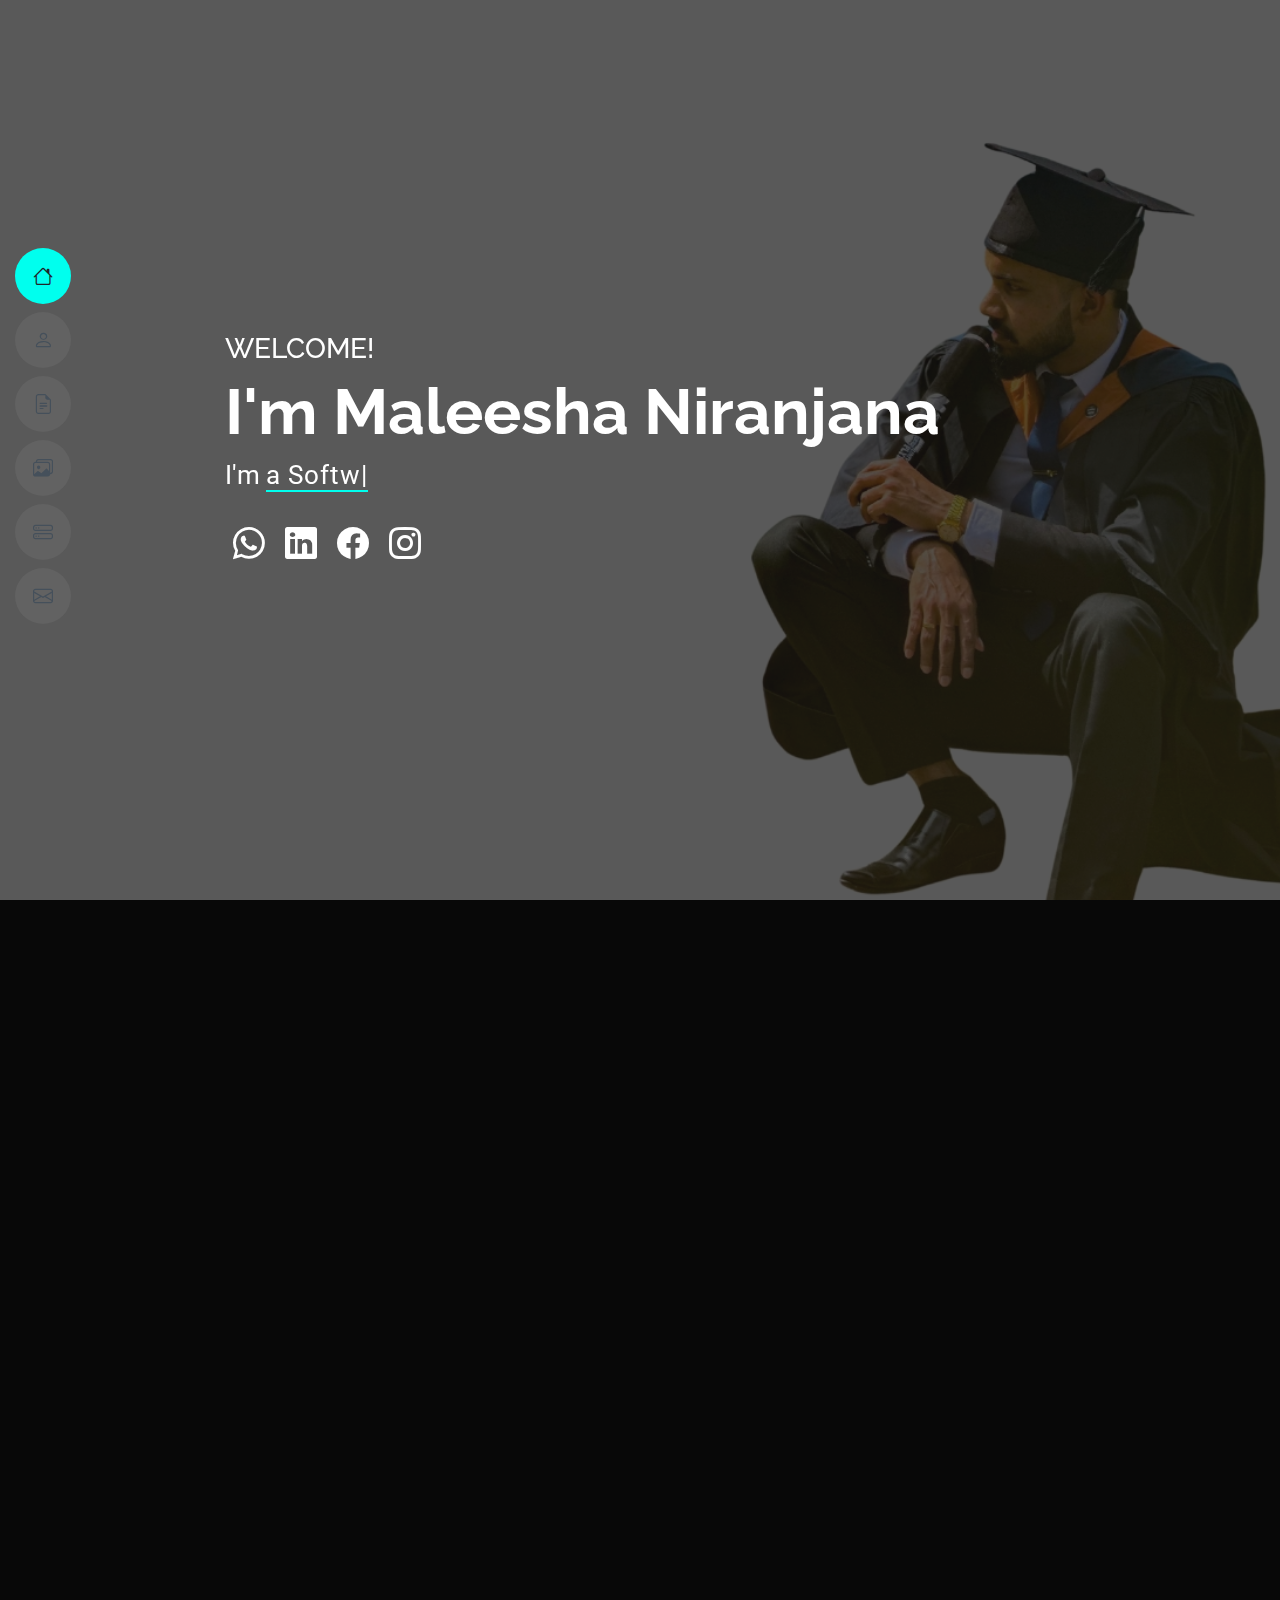
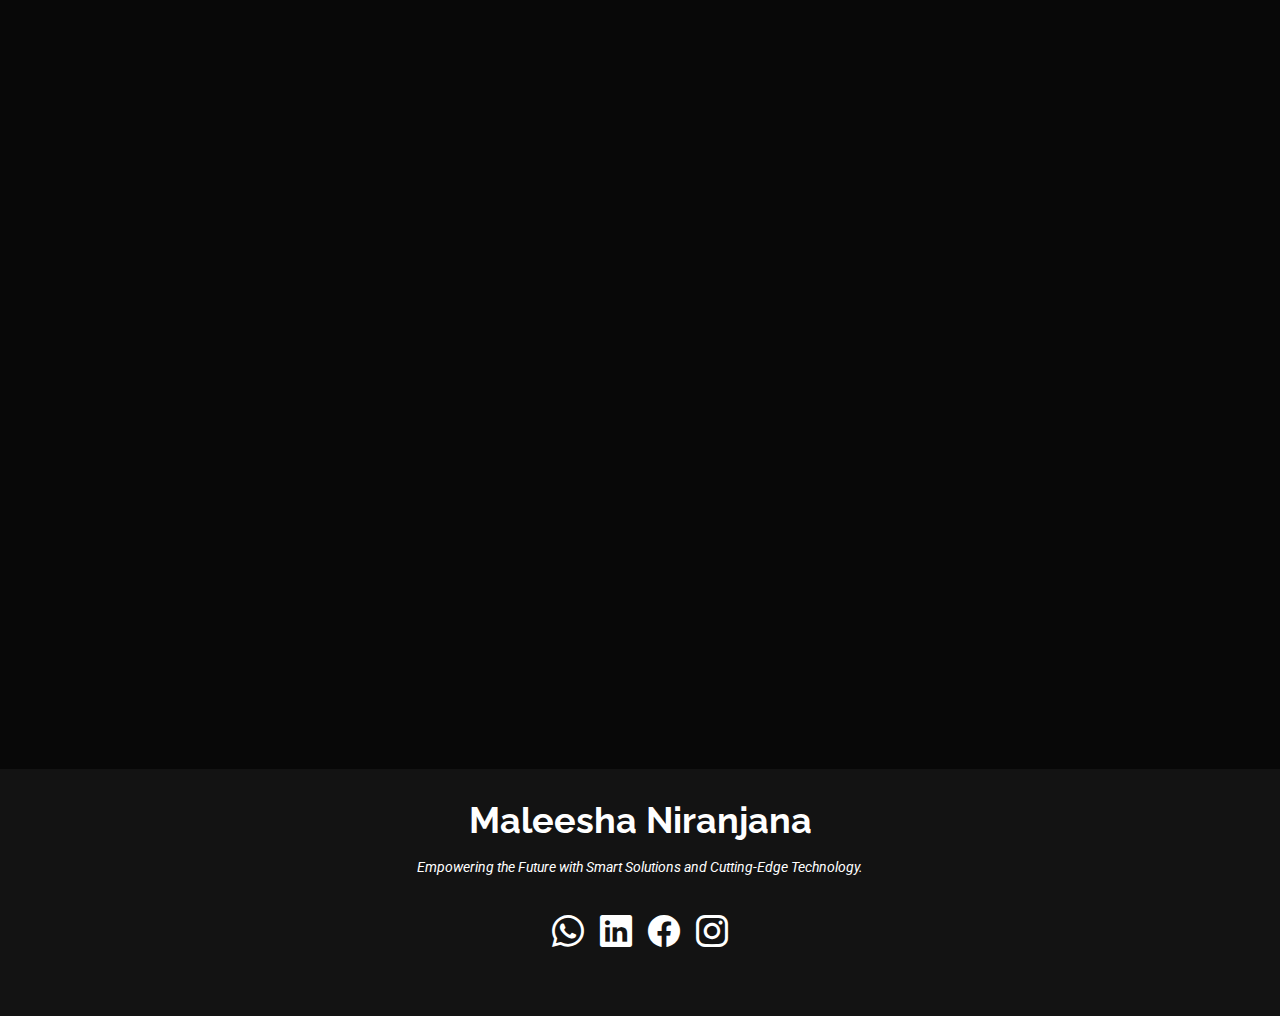
==== commit 06688efd: "6th" ====
--- a/index.html
+++ b/index.html
@@ -69,6 +69,7 @@
             <h2>I'm Maleesha Niranjana</h2>
             <p>I'm <span class="typed" data-typed-items="a Software Engineer, an IT Assistant, a Network Engineer, a Freelancer, an Editor "></span><span class="typed-cursor typed-cursor--blink" aria-hidden="true"></span></p>
             <div class="social-links">
+              <a href="https://wa.me/94754468850" target="_blank"><i class="bi bi-whatsapp"></i></a>
               <a href="https://www.linkedin.com/in/maleesha-niranjana-2b2235250/" target="_blank"><i class="bi bi-linkedin"></i></a>
               <a href="https://www.facebook.com/share/1A8RCbJ5Ke/" target="_blank"><i class="bi bi-facebook"></i></a>
               <a href="https://www.instagram.com/yourprofilehttps://www.instagram.com/malee_sh?igsh=MWRjcnhxODg5d2Y0eg==" target="_blank"><i class="bi bi-instagram"></i></a>
@@ -540,92 +541,42 @@
         <div class="row gy-4">
 
           <div class="col-lg-4 col-md-6" data-aos="fade-up" data-aos-delay="100">
+            <a href="https://www.behance.net/maleeshniranja" class="stretched-link" target="_blank">
             <div class="service-item item-cyan position-relative">
               <div class="icon">
                 <img src="assets\img\masonry-portfolio\DG1.png" alt="Service Icon" class="service-icon">
               </div>
-              <a href="https://www.behance.net/maleeshniranja" class="stretched-link" target="_blank">
                 <h3>Behance (Mr.DesignGuru)</h3>
-              </a>
               <p>My Behance portfolio showcases my expertise in logo design, branding, and social media visuals. I create modern, impactful designs tailored to client needs. Check out my work here: Behance. 🚀</p>
             </div>
+          </a>
           </div>
           <!-- End Service Item -->
 
           <div class="col-lg-4 col-md-6" data-aos="fade-up" data-aos-delay="100">
+            <a href="https://www.fiverr.com/users/mr_designguru/seller_dashboard" class="stretched-link" target="_blank">
             <div class="service-item item-cyan position-relative">
               <div class="icon">
                 <img src="assets\img\masonry-portfolio\DG2.png" alt="Service Icon" class="service-icon">
               </div>
-              <a href="https://www.behance.net/maleeshniranja" class="stretched-link" target="_blank">
                 <h3>FIVERR (Mr.DesignGuru)</h3>
-              </a>
-              <p>My Behance portfolio showcases my expertise in logo design, branding, and social media visuals. I create modern, impactful designs tailored to client needs. Check out my work here: Behance. 🚀</p>
-            </div>
+              <p>My Fiverr profile, Mr_DesignGuru, offers professional logo design, branding, and social media visuals. I specialize in creating modern, high-quality designs tailored to client needs. Let’s bring your vision to life! 🚀</p>
+            </div>
+          </a>
           </div><!-- End Service Item -->
 
           <div class="col-lg-4 col-md-6" data-aos="fade-up" data-aos-delay="100">
-            <div class="service-item item-cyan position-relative">
-              <div class="icon">
-                <img src="assets\img\masonry-portfolio\DG1.png" alt="Service Icon" class="service-icon">
-              </div>
-              <a href="https://www.behance.net/maleeshniranja" class="stretched-link" target="_blank">
-                <h3>Behance (Mr.DesignGuru)</h3>
-              </a>
-              <p>My Behance portfolio showcases my expertise in logo design, branding, and social media visuals. I create modern, impactful designs tailored to client needs. Check out my work here: Behance. 🚀</p>
-            </div>
-          </div><!-- End Service Item -->
-
-          <div class="col-lg-4 col-md-6" data-aos="fade-up" data-aos-delay="400">
-            <div class="service-item item-red position-relative">
-              <div class="icon">
-                <svg width="100" height="100" viewBox="0 0 600 600" xmlns="http://www.w3.org/2000/svg">
-                  <path stroke="none" stroke-width="0" fill="#f5f5f5" d="M300,503.46388370962813C374.79870501325706,506.71871716319447,464.8034551963731,527.1746412648533,510.4981551193396,467.86667711651364C555.9287308511215,408.9015244558933,512.6030010748507,327.5744911775523,490.211057578863,256.5855673507754C471.097692560561,195.9906835881958,447.69079081568157,138.11976852964426,395.19560036434837,102.3242989838813C329.3053358748298,57.3949838291264,248.02791733380457,8.279543830951368,175.87071277845988,42.242879143198664C103.41431057327972,76.34704239035025,93.79494320519305,170.9812938413882,81.28167332365135,250.07896920659033C70.17666984294237,320.27484674793965,64.84698225790005,396.69656628748305,111.28512138212992,450.4950937839243C156.20124167950087,502.5303643271138,231.32542653798444,500.4755392045468,300,503.46388370962813"></path>
-                </svg>
-                <i class="bi bi-bounding-box-circles"></i>
-              </div>
-              <a href="#" class="stretched-link">
-                <h3>Asperiores Commodit</h3>
-              </a>
-              <p>Non et temporibus minus omnis sed dolor esse consequatur. Cupiditate sed error ea fuga sit provident adipisci neque.</p>
-              <a href="#" class="stretched-link"></a>
-            </div>
-          </div><!-- End Service Item -->
-
-          <div class="col-lg-4 col-md-6" data-aos="fade-up" data-aos-delay="500">
-            <div class="service-item item-indigo position-relative">
-              <div class="icon">
-                <svg width="100" height="100" viewBox="0 0 600 600" xmlns="http://www.w3.org/2000/svg">
-                  <path stroke="none" stroke-width="0" fill="#f5f5f5" d="M300,532.3542879108572C369.38199826031484,532.3153073249985,429.10787420159085,491.63046689027357,474.5244479745417,439.17860296908856C522.8885846962883,383.3225815378663,569.1668002868075,314.3205725914397,550.7432151929288,242.7694973846089C532.6665558377875,172.5657663291529,456.2379748765914,142.6223662098291,390.3689995646985,112.34683881706744C326.66090330228417,83.06452184765237,258.84405631176094,53.51806209861945,193.32584062364296,78.48882559362697C121.61183558270385,105.82097193414197,62.805066853699245,167.19869350419734,48.57481801355237,242.6138429142374C34.843463184063346,315.3850353017275,76.69343916112496,383.4422959591041,125.22947124332185,439.3748458443577C170.7312796277747,491.8107796887764,230.57421082200815,532.3932930995766,300,532.3542879108572"></path>
-                </svg>
-                <i class="bi bi-calendar4-week icon"></i>
-              </div>
-              <a href="#" class="stretched-link">
-                <h3>Velit Doloremque</h3>
-              </a>
-              <p>Cumque et suscipit saepe. Est maiores autem enim facilis ut aut ipsam corporis aut. Sed animi at autem alias eius labore.</p>
-              <a href="#" class="stretched-link"></a>
-            </div>
-          </div><!-- End Service Item -->
-
-          <div class="col-lg-4 col-md-6" data-aos="fade-up" data-aos-delay="600">
-            <div class="service-item item-pink position-relative">
-              <div class="icon">
-                <svg width="100" height="100" viewBox="0 0 600 600" xmlns="http://www.w3.org/2000/svg">
-                  <path stroke="none" stroke-width="0" fill="#f5f5f5" d="M300,566.797414625762C385.7384707136149,576.1784315230908,478.7894351017131,552.8928747891023,531.9192734346935,484.94944893311C584.6109503024035,417.5663521118492,582.489472248146,322.67544863468447,553.9536738515405,242.03673114598146C529.1557734026468,171.96086150256528,465.24506316201064,127.66468636344209,395.9583748389544,100.7403814666027C334.2173773831606,76.7482773500951,269.4350130405921,84.62216499799875,207.1952322260088,107.2889140133804C132.92018162631612,134.33871894543012,41.79353780512637,160.00259165414826,22.644507872594943,236.69541883565114C3.319112789854554,314.0945973066697,72.72355303640163,379.243833228382,124.04198916343866,440.3218312028393C172.9286146004772,498.5055451809895,224.45579914871206,558.5317968840102,300,566.797414625762"></path>
-                </svg>
-                <i class="bi bi-chat-square-text"></i>
-              </div>
-              <a href="#" class="stretched-link">
-                <h3>Dolori Architecto</h3>
-              </a>
-              <p>Hic molestias ea quibusdam eos. Fugiat enim doloremque aut neque non et debitis iure. Corrupti recusandae ducimus enim.</p>
-              <a href="#" class="stretched-link"></a>
-            </div>
-          </div><!-- End Service Item -->
-
-        </div>
-
+            <a href="https://www.freelancer.com/u/maleesh18" class="stretched-link" target="_blank">
+              <div class="service-item item-cyan position-relative">
+                <div class="icon">
+                  <img src="assets/img/masonry-portfolio/DG3.png" alt="Service Icon" class="service-icon">
+                </div>
+                <h3>Freelancer (Mr.DesignGuru)</h3>
+                <p>Explore my Freelancer profile, Maleesh18, where I showcase my expertise in logo design, branding, and social media visuals. I deliver high-quality, creative designs tailored to your unique needs. Let's collaborate on your next project! 🚀</p>
+              </div>
+            </a>
+          </div>
+          <!-- End Service Item -->
       </div>
 
     </section><!-- /Services Section -->
@@ -635,8 +586,8 @@
 
       <!-- Section Title -->
       <div class="container section-title" data-aos="fade-up">
-        <h2>Testimonials</h2>
-        <p>Necessitatibus eius consequatur ex aliquid fuga eum quidem sint consectetur velit</p>
+        <h2>Professinal References</h2>
+        <p>A curated list of individuals who can speak to my skills, work ethic, and professional contributions. These references include managers, colleagues, and academic mentors who have witnessed my growth and success in various roles, particularly in IT, software engineering, and project management</p>
       </div><!-- End Section Title -->
 
       <div class="container" data-aos="fade-up" data-aos-delay="100">
@@ -666,22 +617,23 @@
                     <div class="testimonial-content">
                       <p>
                         <i class="bi bi-quote quote-icon-left"></i>
-                        <span>Proin iaculis purus consequat sem cure digni ssim donec porttitora entum suscipit rhoncus. Accusantium quam, ultricies eget id, aliquam eget nibh et. Maecen aliquam, risus at semper.</span>
+                        <span>During Maleesha's time as an IT Assistant, he consistently displayed exceptional technical skills and a proactive approach to problem-solving. His ability to troubleshoot and resolve technical issues quickly and efficiently was invaluable to our team. He demonstrated great attention to detail and a strong understanding of IT systems, ensuring smooth operations across various platforms. His ability to assist with system maintenance, network management, and user support made a significant impact. Maleesha is a dependable and resourceful professional, and I highly recommend him for any IT-related roles.</span>
                         <i class="bi bi-quote quote-icon-right"></i>
                       </p>
-                      <h3>Saul Goodman</h3>
-                      <h4>Ceo &amp; Founder</h4>
+                      <h3>Mr. Nilupul Indrajith</h3>
+                      <h4>Manager - IT</h4>
+                      <h4>Dynawash Limited, Sri Lanka</h4>
                       <div class="stars">
                         <i class="bi bi-star-fill"></i><i class="bi bi-star-fill"></i><i class="bi bi-star-fill"></i><i class="bi bi-star-fill"></i><i class="bi bi-star-fill"></i>
                       </div>
                     </div>
                   </div>
                   <div class="col-lg-2 text-center">
-                    <img src="assets/img/testimonials/testimonials-1.jpg" class="img-fluid testimonial-img" alt="">
+                    <img src="assets/img/testimonials/Ac4.jpg" class="img-fluid testimonial-img" alt="">
                   </div>
                 </div>
               </div>
-            </div><!-- End testimonial item -->
+            </div> <!-- End testimonial item -->
 
             <div class="swiper-slide">
               <div class="testimonial-item">
@@ -690,18 +642,19 @@
                     <div class="testimonial-content">
                       <p>
                         <i class="bi bi-quote quote-icon-left"></i>
-                        <span>Export tempor illum tamen malis malis eram quae irure esse labore quem cillum quid cillum eram malis quorum velit fore eram velit sunt aliqua noster fugiat irure amet legam anim culpa.</span>
+                        <span>Maleesha Niranjana is a highly dedicated and detail-oriented professional. His strong work ethic, problem-solving skills, and ability to handle complex tasks efficiently have made a significant impact in his role. He is proactive, reliable, and consistently delivers high-quality work, making him a valuable asset to any organization.</span>
                         <i class="bi bi-quote quote-icon-right"></i>
                       </p>
-                      <h3>Sara Wilsson</h3>
-                      <h4>Designer</h4>
+                      <h3>Mr. Duminda Dissanayaka</h3>
+                      <h4>Manager - Finance</h4>
+                      <h4>Tech Serve Oil-Field Equipment LLC, Dubai</h4>
                       <div class="stars">
                         <i class="bi bi-star-fill"></i><i class="bi bi-star-fill"></i><i class="bi bi-star-fill"></i><i class="bi bi-star-fill"></i><i class="bi bi-star-fill"></i>
                       </div>
                     </div>
                   </div>
                   <div class="col-lg-2 text-center">
-                    <img src="assets/img/testimonials/testimonials-2.jpg" class="img-fluid testimonial-img" alt="">
+                    <img src="assets/img/testimonials/Ac2.jpg" class="img-fluid testimonial-img" alt="">
                   </div>
                 </div>
               </div>
@@ -714,18 +667,19 @@
                     <div class="testimonial-content">
                       <p>
                         <i class="bi bi-quote quote-icon-left"></i>
-                        <span>Enim nisi quem export duis labore cillum quae magna enim sint quorum nulla quem veniam duis minim tempor labore quem eram duis noster aute amet eram fore quis sint minim.</span>
+                        <span>Maleesha Niranjana is a highly skilled and motivated professional with a strong technical background. His ability to analyze complex problems, develop efficient solutions, and collaborate effectively makes him stand out. His dedication to excellence and attention to detail have consistently contributed to the success of projects he has been involved in. He is a great asset to any team.</span>
                         <i class="bi bi-quote quote-icon-right"></i>
                       </p>
-                      <h3>Jena Karlis</h3>
-                      <h4>Store Owner</h4>
+                      <h3>Mr. Sithija Vihanga</h3>
+                      <h4>Senior Database Engineer</h4>
+                      <h4>Vitalhub Innovations Lab</h4>
                       <div class="stars">
                         <i class="bi bi-star-fill"></i><i class="bi bi-star-fill"></i><i class="bi bi-star-fill"></i><i class="bi bi-star-fill"></i><i class="bi bi-star-fill"></i>
                       </div>
                     </div>
                   </div>
                   <div class="col-lg-2 text-center">
-                    <img src="assets/img/testimonials/testimonials-3.jpg" class="img-fluid testimonial-img" alt="">
+                    <img src="assets/img/testimonials/Ac3.jpg" class="img-fluid testimonial-img" alt="">
                   </div>
                 </div>
               </div>
@@ -738,22 +692,25 @@
                     <div class="testimonial-content">
                       <p>
                         <i class="bi bi-quote quote-icon-left"></i>
-                        <span>Fugiat enim eram quae cillum dolore dolor amet nulla culpa multos export minim fugiat minim velit minim dolor enim duis veniam ipsum anim magna sunt elit fore quem dolore labore illum veniam.</span>
+                        <span>Maleesha Niranjana has demonstrated strong technical and analytical skills throughout his academic journey. As a graduate in Software Engineering from Plymouth University (NSBM), he has showcased proficiency in software development, problem-solving, and innovative thinking. His commitment to excellence, combined with his hands-on experience in IT and programming, makes him a highly capable professional in the tech industry.</span>
                         <i class="bi bi-quote quote-icon-right"></i>
                       </p>
-                      <h3>John Larson</h3>
-                      <h4>Entrepreneur</h4>
+                      <h3>Mrs. Nethmi Weerasinghe</h3>
+                      <h4>Lecturer &amp; Researcher</h4>
+                      <h4> NSBM Green University, Sri Lanka</h4>
                       <div class="stars">
                         <i class="bi bi-star-fill"></i><i class="bi bi-star-fill"></i><i class="bi bi-star-fill"></i><i class="bi bi-star-fill"></i><i class="bi bi-star-fill"></i>
                       </div>
                     </div>
                   </div>
                   <div class="col-lg-2 text-center">
-                    <img src="assets/img/testimonials/testimonials-4.jpg" class="img-fluid testimonial-img" alt="">
+                    <img src="assets/img/testimonials/Ac1.jpg" class="img-fluid testimonial-img" alt="">
                   </div>
                 </div>
               </div>
             </div><!-- End testimonial item -->
+
+      
 
           </div>
           <div class="swiper-pagination"></div>
@@ -768,8 +725,8 @@
 
       <!-- Section Title -->
       <div class="container section-title" data-aos="fade-up">
-        <h2>Contact</h2>
-        <p>Necessitatibus eius consequatur ex aliquid fuga eum quidem sint consectetur velit</p>
+        <h2>Contact Me</h2>
+        <p>I’m open to new opportunities and collaborations. Feel free to reach out—I’d love to connect!</p>
       </div><!-- End Section Title -->
 
       <div class="container" data-aos="fade" data-aos-delay="100">
@@ -843,16 +800,15 @@
 
   </main>
 
-  <footer id="footer" class="footer position-relative light-background">
+  <footer id="footer" class="footer position-relative dark-background">
     <div class="container">
       <h3 class="sitename">Maleesha Niranjana</h3>
       <p>Empowering the Future with Smart Solutions and Cutting-Edge Technology.</p>
       <div class="social-links d-flex justify-content-center">
-        <a href="https://twitter.com/yourprofile" target="_blank"><i class="bi bi-twitter-x"></i></a>
+        <a href="https://wa.me/94754468850" target="_blank"><i class="bi bi-whatsapp"></i></a>
+        <a href="https://www.linkedin.com/in/maleesha-niranjana-2b2235250/" target="_blank"><i class="bi bi-linkedin"></i></a>
         <a href="https://www.facebook.com/share/1A8RCbJ5Ke/" target="_blank"><i class="bi bi-facebook"></i></a>
         <a href="https://www.instagram.com/yourprofilehttps://www.instagram.com/malee_sh?igsh=MWRjcnhxODg5d2Y0eg==" target="_blank"><i class="bi bi-instagram"></i></a>
-        <a href="https://www.skype.com/yourprofile" target="_blank"><i class="bi bi-skype"></i></a>
-        <a href="https://www.linkedin.com/in/maleesha-niranjana-2b2235250/" target="_blank"><i class="bi bi-linkedin"></i></a>
       </div>
     </div>
   </footer>
--- a/assets/css/main.css
+++ b/assets/css/main.css
@@ -937,12 +937,12 @@
  {
   font-size: 36px;
   transition: 0.5s;
-  position: absolute;
   align-items: center;
+  
 }
 
 .services .service-item .icon svg {
-  position: absolute;
+  align-items: center;
   top: 0;
   left: 0;
 }
@@ -964,81 +964,16 @@
   margin-bottom: 0;
 }
 
+.services .service-item a {
+  color: inherit;  /* Inherit the color from the parent */
+  text-decoration: none;  /* Remove any underline */
+  display: block;  /* Ensure the link covers the entire service-item */
+  height: 100%;
+}
 .services .service-item:hover {
   box-shadow: 0px 5px 35px 0px rgba(0, 0, 0, 0.1);
 }
 
-.services .service-item.item-cyan i {
-  color: #0dcaf0;
-}
-
-.services .service-item.item-cyan:hover .icon i {
-  color: #fff;
-}
-
-.services .service-item.item-cyan:hover .icon path {
-  fill: #0dcaf0;
-}
-
-.services .service-item.item-orange i {
-  color: #fd7e14;
-}
-
-.services .service-item.item-orange:hover .icon i {
-  color: #fff;
-}
-
-.services .service-item.item-orange:hover .icon path {
-  fill: #fd7e14;
-}
-
-.services .service-item.item-teal i {
-  color: #20c997;
-}
-
-.services .service-item.item-teal:hover .icon i {
-  color: #fff;
-}
-
-.services .service-item.item-teal:hover .icon path {
-  fill: #20c997;
-}
-
-.services .service-item.item-red i {
-  color: #df1529;
-}
-
-.services .service-item.item-red:hover .icon i {
-  color: #fff;
-}
-
-.services .service-item.item-red:hover .icon path {
-  fill: #df1529;
-}
-
-.services .service-item.item-indigo i {
-  color: #6610f2;
-}
-
-.services .service-item.item-indigo:hover .icon i {
-  color: #fff;
-}
-
-.services .service-item.item-indigo:hover .icon path {
-  fill: #6610f2;
-}
-
-.services .service-item.item-pink i {
-  color: #f3268c;
-}
-
-.services .service-item.item-pink:hover .icon i {
-  color: #fff;
-}
-
-.services .service-item.item-pink:hover .icon path {
-  fill: #f3268c;
-}
 
 /*--------------------------------------------------------------
 # Testimonials Section
